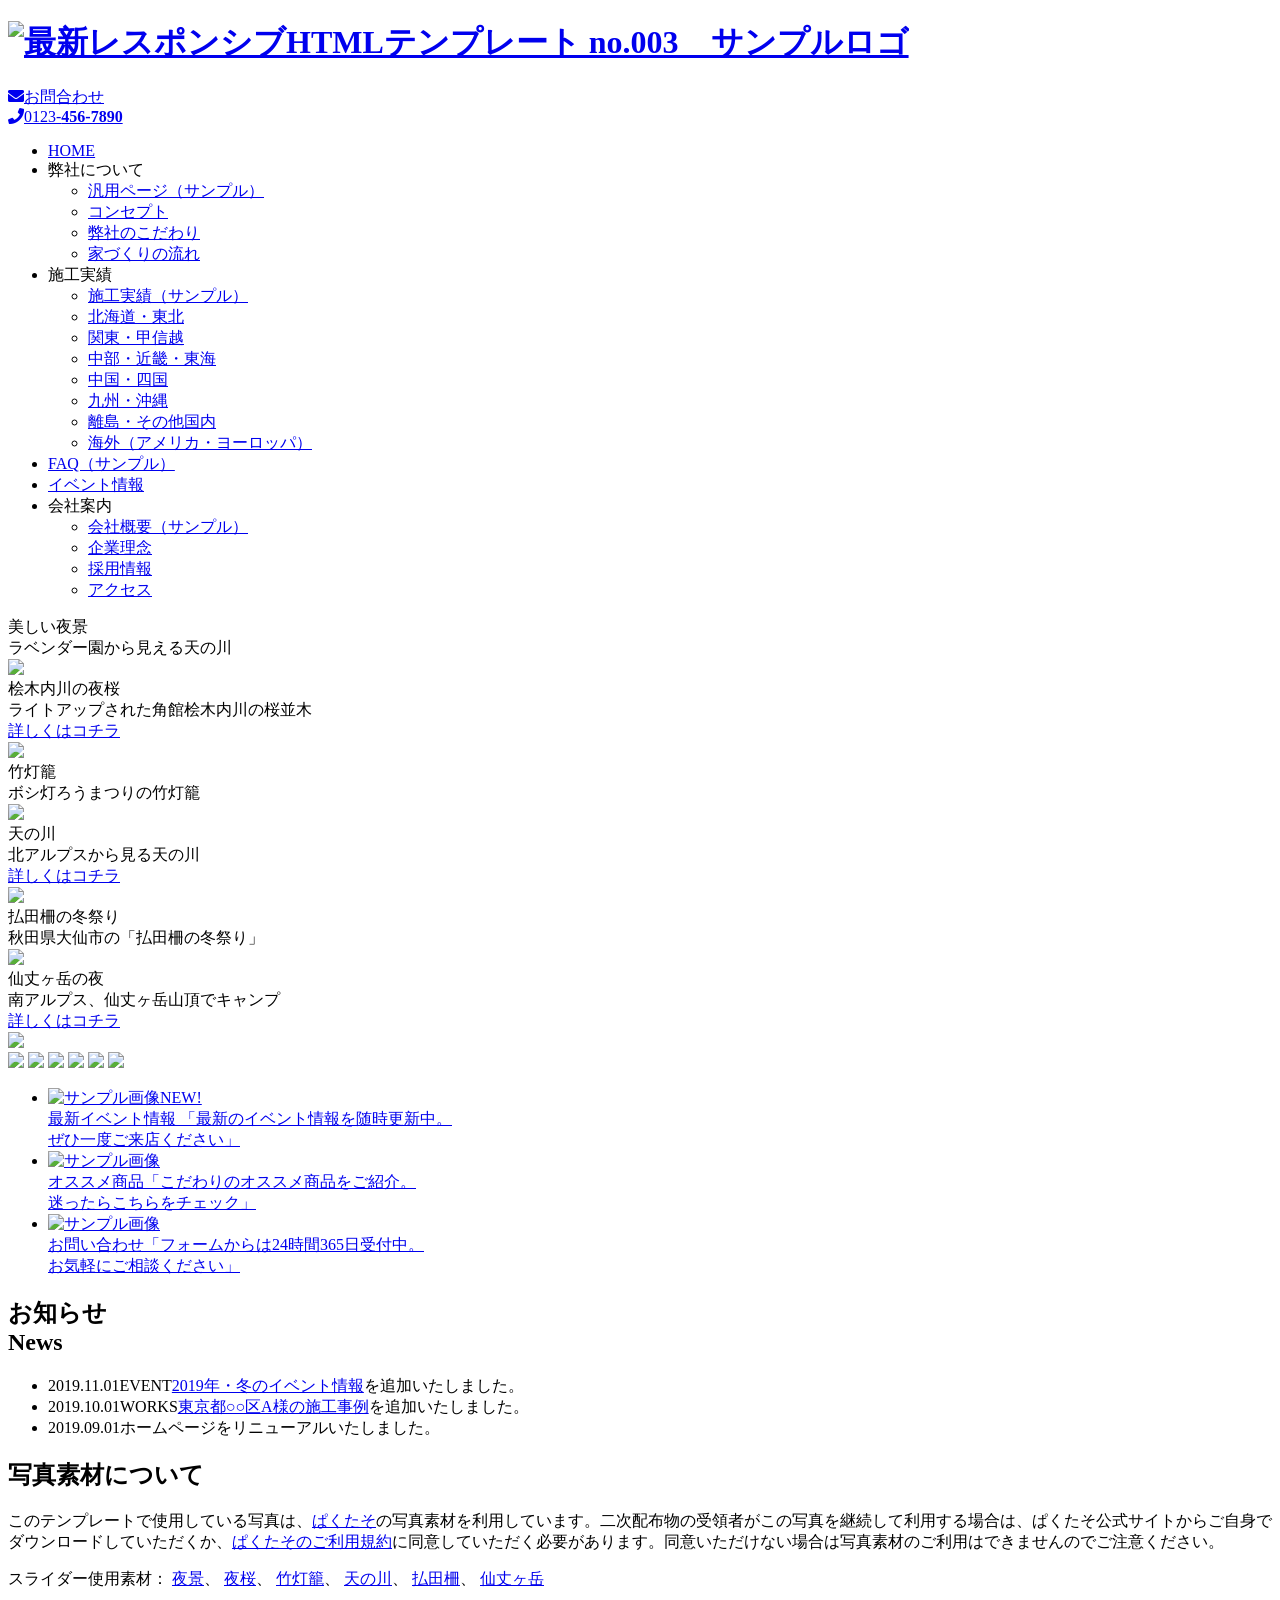
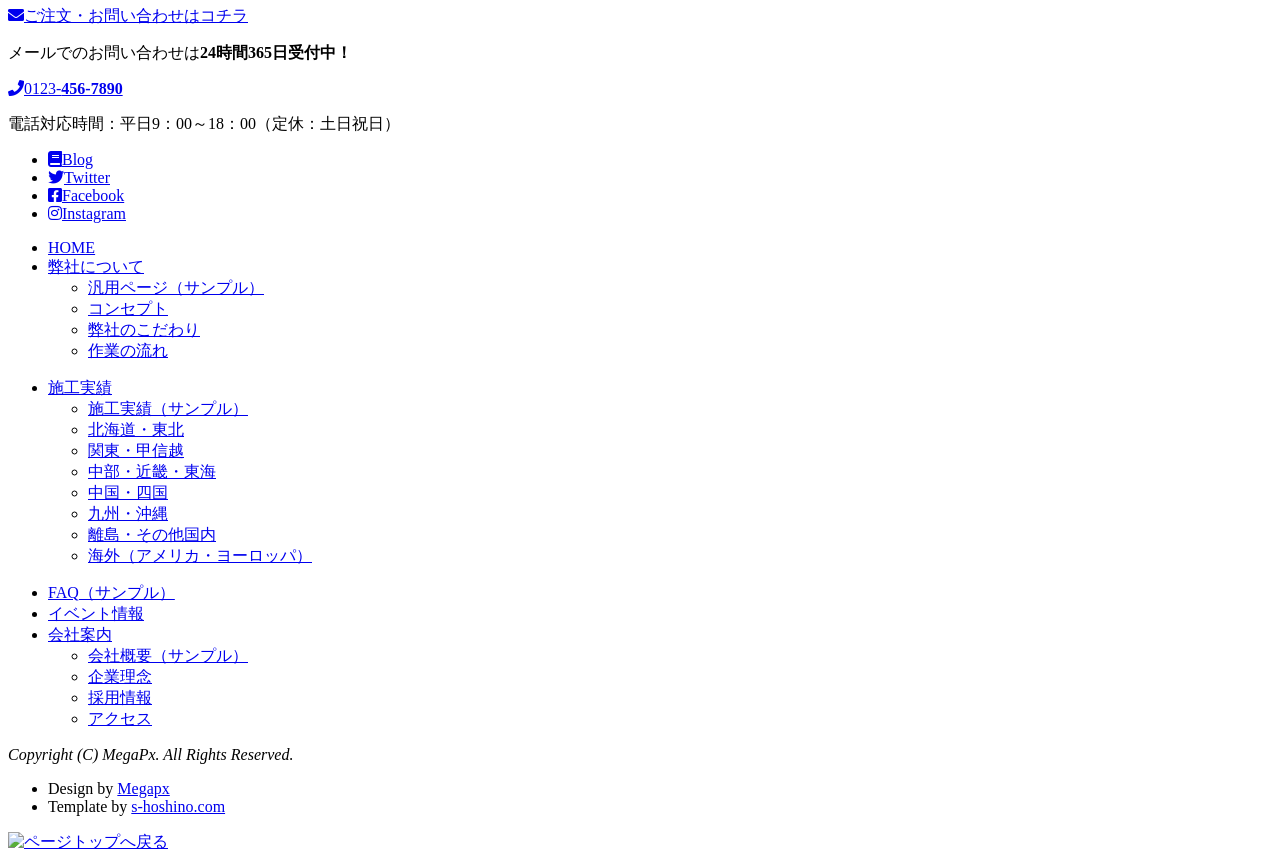
==== sayama/kotsu/index.html @ a7e5105b "Add files via upload" ====
<!doctype html>
<html lang="ja">
<head>
<meta charset="utf-8">

<!--
+++++++++++++++++++++++++++++++++++++++++++++++++++++++++++++++++++++++++++++++
原則として、許可なしの再配布は禁止させていただきます。
また、無料でお使いになる場合は、【ＰＲ枠】のリンクは全て削除禁止です。
（※加工後の削除も禁止させていただいておりますのでご了承ください。）
PR枠の削除（有料プラン）に関するお問い合わせや、その他ご不明な点は、
http://www.s-hoshino.com/info.html、または、
https://www.megapx.com/contact.htmlのフォームよりお問い合わせください。
+++++++++++++++++++++++++++++++++++++++++++++++++++++++++++++++++++++++++++++++
-->

<meta name="viewport" content="width=device-width,initial-scale=1.0,minimum-scale=1.0">
<title>最新レスポンシブHTMLテンプレート no.003</title>
<meta name="Keywords" content="レスポンシブ,HTMLテンプレート,ホームページ制作" />
<meta name="Description" content="最新レスポンシブHTMLテンプレート no.003。このサイトの説明文を入れてください。" />

<link rel="stylesheet" href="css/style.css" />
<link rel="stylesheet" href="css/slider-pro.css"/>

<link href="https://fonts.googleapis.com/earlyaccess/sawarabimincho.css" rel="stylesheet" />
<link href="https://fonts.googleapis.com/css?family=Cormorant+Garamond" rel="stylesheet"> 
<link href="https://fonts.googleapis.com/css?family=Raleway" rel="stylesheet"> 
<link href="https://use.fontawesome.com/releases/v5.0.6/css/all.css" rel="stylesheet">

</head>
<body>

<header>

<div class="bg_bl"></div>

    <h1><a href="index.html"><img src="img/logo.png" alt="最新レスポンシブHTMLテンプレート no.003　サンプルロゴ"></a></h1>

<a class="menu_btn">
    <span class="top"></span>
    <span class="middle"></span>
    <span class="bottom"></span>
</a>

<div class="h_btn"><a href="contact.html"><i class="fas fa-envelope"></i><span>お問合わせ</span></a></div>
<div class="h_tel font_mincho"><a href="tel:"><i class="fas fa-phone"></i><span>0123-<strong>456-7890</strong></span></a></div>
<nav id="g_navi">
    <ul class="navi_base">
    <li><a href="index.html">HOME</a></li>
      <li><a class="ac_menu">弊社について</a>
      <div class="ac_list">
      <ul>
      <li><a href="sample.html">汎用ページ（サンプル）</a></li>
      <li><a href="#">コンセプト</a></li>
      <li><a href="#">弊社のこだわり</a></li>
      <li><a href="#">家づくりの流れ</a></li>
      </ul>
      </div>
      </li>   
      <li><a class="ac_menu">施工実績</a>
      <div class="ac_list">
      <ul>
      <li><a href="works.html">施工実績（サンプル）</a></li>
      <li><a href="#">北海道・東北</a></li>
      <li><a href="#">関東・甲信越</a></li>
      <li><a href="#">中部・近畿・東海</a></li>
      <li><a href="#">中国・四国</a></li>
      <li><a href="#">九州・沖縄</a></li>
      <li><a href="#">離島・その他国内</a></li>
      <li><a href="#">海外（アメリカ・ヨーロッパ）</a></li>
      </ul>
      </div>
      </li>  
      <li><a href="faq.html">FAQ（サンプル）</a></li>
      <li><a href="#">イベント情報</a></li>
      <li><a class="ac_menu">会社案内</a>
      <div class="ac_list">
      <ul>
      <li><a href="company.html">会社概要（サンプル）</a></li>
      <li><a href="#">企業理念</a></li>
      <li><a href="#">採用情報</a></li>
      <li><a href="#">アクセス</a></li>
      </ul>
      </div>
      </li>
    </ul>
</nav>

</header>






<div class="slider-pro" id="top_slide">

<div class="sp-slides">

        <div class="sp-slide">
        <div class="top_catch">美しい夜景<br>
<span>ラベンダー園から見える天の川</span></div>
            <img class="sp-image" src="img/slide/img_01.jpg" data-small="img/slide/img_01_sp.jpg"/>
        </div><!-- /sp-slide -->
        
        <div class="sp-slide">
        <div class="top_catch">桧木内川の夜桜<br>
<span>ライトアップされた角館桧木内川の桜並木</span></div>
<div class="slide_btn"><a href="#">詳しくはコチラ</a></div>
            <img class="sp-image" src="img/slide/img_02.jpg" data-small="img/slide/img_02_sp.jpg"/>
        </div><!-- /sp-slide -->
        
        <div class="sp-slide">
        <div class="top_catch">竹灯籠<br>
<span>ボシ灯ろうまつりの竹灯籠</span></div>
            <img class="sp-image" src="img/slide/img_03.jpg" data-small="img/slide/img_03_sp.jpg"/>
        </div><!-- /sp-slide -->
        
        <div class="sp-slide">
        <div class="top_catch">天の川<br>
<span>北アルプスから見る天の川</span></div>
<div class="slide_btn"><a href="#">詳しくはコチラ</a></div>
            <img class="sp-image" src="img/slide/img_04.jpg" data-small="img/slide/img_04_sp.jpg"/>
        </div><!-- /sp-slide -->
        
        <div class="sp-slide">
        <div class="top_catch">払田柵の冬祭り<br>
<span>秋田県大仙市の「払田柵の冬祭り」</span></div>
            <img class="sp-image" src="img/slide/img_05.jpg" data-small="img/slide/img_05_sp.jpg"/>
        </div><!-- /sp-slide -->
        
        <div class="sp-slide">
        <div class="top_catch">仙丈ヶ岳の夜<br>
<span>南アルプス、仙丈ヶ岳山頂でキャンプ</span></div>
<div class="slide_btn"><a href="#">詳しくはコチラ</a></div>
            <img class="sp-image" src="img/slide/img_06.jpg" data-small="img/slide/img_06_sp.jpg"/>
        </div><!-- /sp-slide -->
        
</div><!-- /sp-slides -->
    
<div class="sp-thumbnails">
    <img class="sp-thumbnail" src="img/slide/img_01_sp.jpg"/>
    <img class="sp-thumbnail" src="img/slide/img_02_sp.jpg"/>
    <img class="sp-thumbnail" src="img/slide/img_03_sp.jpg"/>
    <img class="sp-thumbnail" src="img/slide/img_04_sp.jpg"/>
    <img class="sp-thumbnail" src="img/slide/img_05_sp.jpg"/>
    <img class="sp-thumbnail" src="img/slide/img_06_sp.jpg"/>
</div><!-- /sp-thumbnails -->

</div><!-- /slider-pro -->



<div class="pickup">
<ul>
<li class="effect"><a href="#" ><img src="img/slide/img_01_sp.jpg" alt="サンプル画像" ><span class="pu_icon">NEW!</span><div><span class="pu_title">最新イベント情報</span>
「最新のイベント情報を随時更新中。<br>
ぜひ一度ご来店ください」</div></a></li>
<li class="effect d_02"><a href="#" ><img src="img/slide/img_02_sp.jpg" alt="サンプル画像" ><div><span class="pu_title">オススメ商品</span>「こだわりのオススメ商品をご紹介。<br>
迷ったらこちらをチェック」</div></a></li>
<li class="effect d_04"><a href="#" ><img src="img/slide/img_03_sp.jpg" alt="サンプル画像" ><div><span class="pu_title">お問い合わせ</span>「フォームからは24時間365日受付中。<br>
お気軽にご相談ください」</div></a></li>
</ul>
</div><!-- /pickup -->



<div class="content">

<div class="cont_wrap effect d_04">

<h2>お知らせ<br>
<span>News</span></h2>

<ul class="ul_news">
<li><span class="news_date">2019.11.01</span><span class="news_icon cl_02">EVENT</span><a href="#">2019年・冬のイベント情報</a>を追加いたしました。</li>
<li><span class="news_date">2019.10.01</span><span class="news_icon">WORKS</span><a href="#">東京都○○区A様の施工事例</a>を追加いたしました。</li>
<li><span class="news_date">2019.09.01</span>ホームページをリニューアルいたしました。</li>
</ul>

</div><!--/cont_wrap-->


<div class="cont_wrap effect">
<div class="box_att">
<h2>写真素材について</h2>
<p>このテンプレートで使用している写真は、<a href="https://www.pakutaso.com/" target="_blank">ぱくたそ</a>の写真素材を利用しています。二次配布物の受領者がこの写真を継続して利用する場合は、ぱくたそ公式サイトからご自身でダウンロードしていただくか、<a href="https://www.pakutaso.com/userpolicy.html" target="_blank">ぱくたそのご利用規約</a>に同意していただく必要があります。同意いただけない場合は写真素材のご利用はできませんのでご注意ください。</p>
<p>スライダー使用素材：
<a href="https://www.pakutaso.com/20181129333post-18703.html" target="_blank">夜景</a>、
<a href="https://www.pakutaso.com/20190715205post-22213.html" target="_blank">夜桜</a>、
<a href="https://www.pakutaso.com/20160823236post-8779.html" target="_blank">竹灯籠</a>、
<a href="https://www.pakutaso.com/20190134018post-17712.html" target="_blank">天の川</a>、
<a href="https://www.pakutaso.com/20190621178post-21396.html" target="_blank">払田柵</a>、
<a href="https://www.pakutaso.com/20190700203post-22180.html" target="_blank">仙丈ヶ岳</a>
</p>
</div><!--/box_att-->
</div><!--/cont_wrap-->


</div><!--/content-->



<div class="box_contact effect">
<div class="box_in clfix">
<div class="btn"><a href="contact.html"><i class="fas fa-envelope"></i>ご注文・お問い合わせはコチラ</a>
<p>メールでのお問い合わせは<strong>24時間365日受付中！</strong></p></div>
<div class="tel"><a href="tel:"><i class="fas fa-phone"></i>0123-<strong>456-7890</strong></a>
<p>電話対応時間：平日9：00～18：00（定休：土日祝日）</p></div>
</div>
</div><!--/box_contact-->



<footer>

<ul class="f_bn">
      <li><a href="#"><i class="fas fa-book"></i><span>Blog</span></a></li>
      <li><a href="#"><i class="fab fa-twitter"></i><span>Twitter</span></a></li>
      <li><a href="#"><i class="fab fa-facebook-square"></i><span>Facebook</span></a></li>
      <li><a href="#"><i class="fab fa-instagram"></i><span>Instagram</span></a></li>
</ul>

<div class="cont_wrap">

<ul class="f_list">
<li class="list_top"><a href="index.html">HOME</a></li>
<li class="list_top"><a href="#">弊社について</a>
      <ul>
      <li><a href="sample.html">汎用ページ（サンプル）</a></li>
      <li><a href="#">コンセプト</a></li>
      <li><a href="#">弊社のこだわり</a></li>
      <li><a href="#">作業の流れ</a></li>
      </ul>
</li>
</ul>

<ul class="f_list">
<li class="list_top"><a href="#">施工実績</a>
      <ul>
      <li><a href="works.html">施工実績（サンプル）</a></li>
      <li><a href="#">北海道・東北</a></li>
      <li><a href="#">関東・甲信越</a></li>
      <li><a href="#">中部・近畿・東海</a></li>
      <li><a href="#">中国・四国</a></li>
      <li><a href="#">九州・沖縄</a></li>
      <li><a href="#">離島・その他国内</a></li>
      <li><a href="#">海外（アメリカ・ヨーロッパ）</a></li>
</ul>
</li>  
</ul>

<ul class="f_list">
<li class="list_top"><a href="faq.html">FAQ（サンプル）</a></li>
<li class="list_top"><a href="#">イベント情報</a></li>
<li class="list_top"><a href="#">会社案内</a>
      <ul>
      <li><a href="company.html">会社概要（サンプル）</a></li>
      <li><a href="#">企業理念</a></li>
      <li><a href="#">採用情報</a></li>
      <li><a href="#">アクセス</a></li>
      </ul>
</li>
</ul>

</div>

<address>
  Copyright (C) MegaPx. All Rights Reserved.
</address>

<!--　削除禁止【ＰＲ枠】ここから　--> 
<!--prno.190909ver2.2--> 
<div class="box_pr"><ul>
<li>Design by <a href="https://www.megapx.com/" title="ホームページ制作・ロゴデザイン：メガピクス" target="_blank">Megapx</a></li>
<li>Template by <a href="http://www.s-hoshino.com/" title="HTMLテンプレート配布元：フリー素材屋Hoshino" target="_blank">s-hoshino.com</a></li>
</ul></div>
<!--　/削除禁止【ＰＲ枠】ここまで　--> 
  
</footer>

<div class="to_top"><a href="#"><img src="img/i_top.png" alt="ページトップへ戻る" ></a></div>

<script src="https://ajax.googleapis.com/ajax/libs/jquery/2.1.3/jquery.min.js"></script>
<script src="js/jquery.sliderPro.min.js"></script>
<script src="js/jquery.inview.min.js"></script>
<script src="js/script.js"></script>

<script>
$( document ).ready(function( $ ) {
  $('#top_slide').sliderPro({
     width: '100%',
    arrows: true,
	buttons: false,
    aspectRatio: 1.7,
    slideDistance:0,
    thumbnailWidth: 170,
    thumbnailHeight: 100,
	thumbnailPointer: true,
	thumbnailArrows: true,
	fade: true,
	fadeDuration: 1000,
	smallSize: 640,
    breakpoints: {
      640: {
	  arrows: false,
	  thumbnailArrows: false,
	  aspectRatio: 1.6,
        thumbnailWidth: 85,
        thumbnailHeight: 50
      }
    }
  });
});
</script>

</body>
</html>
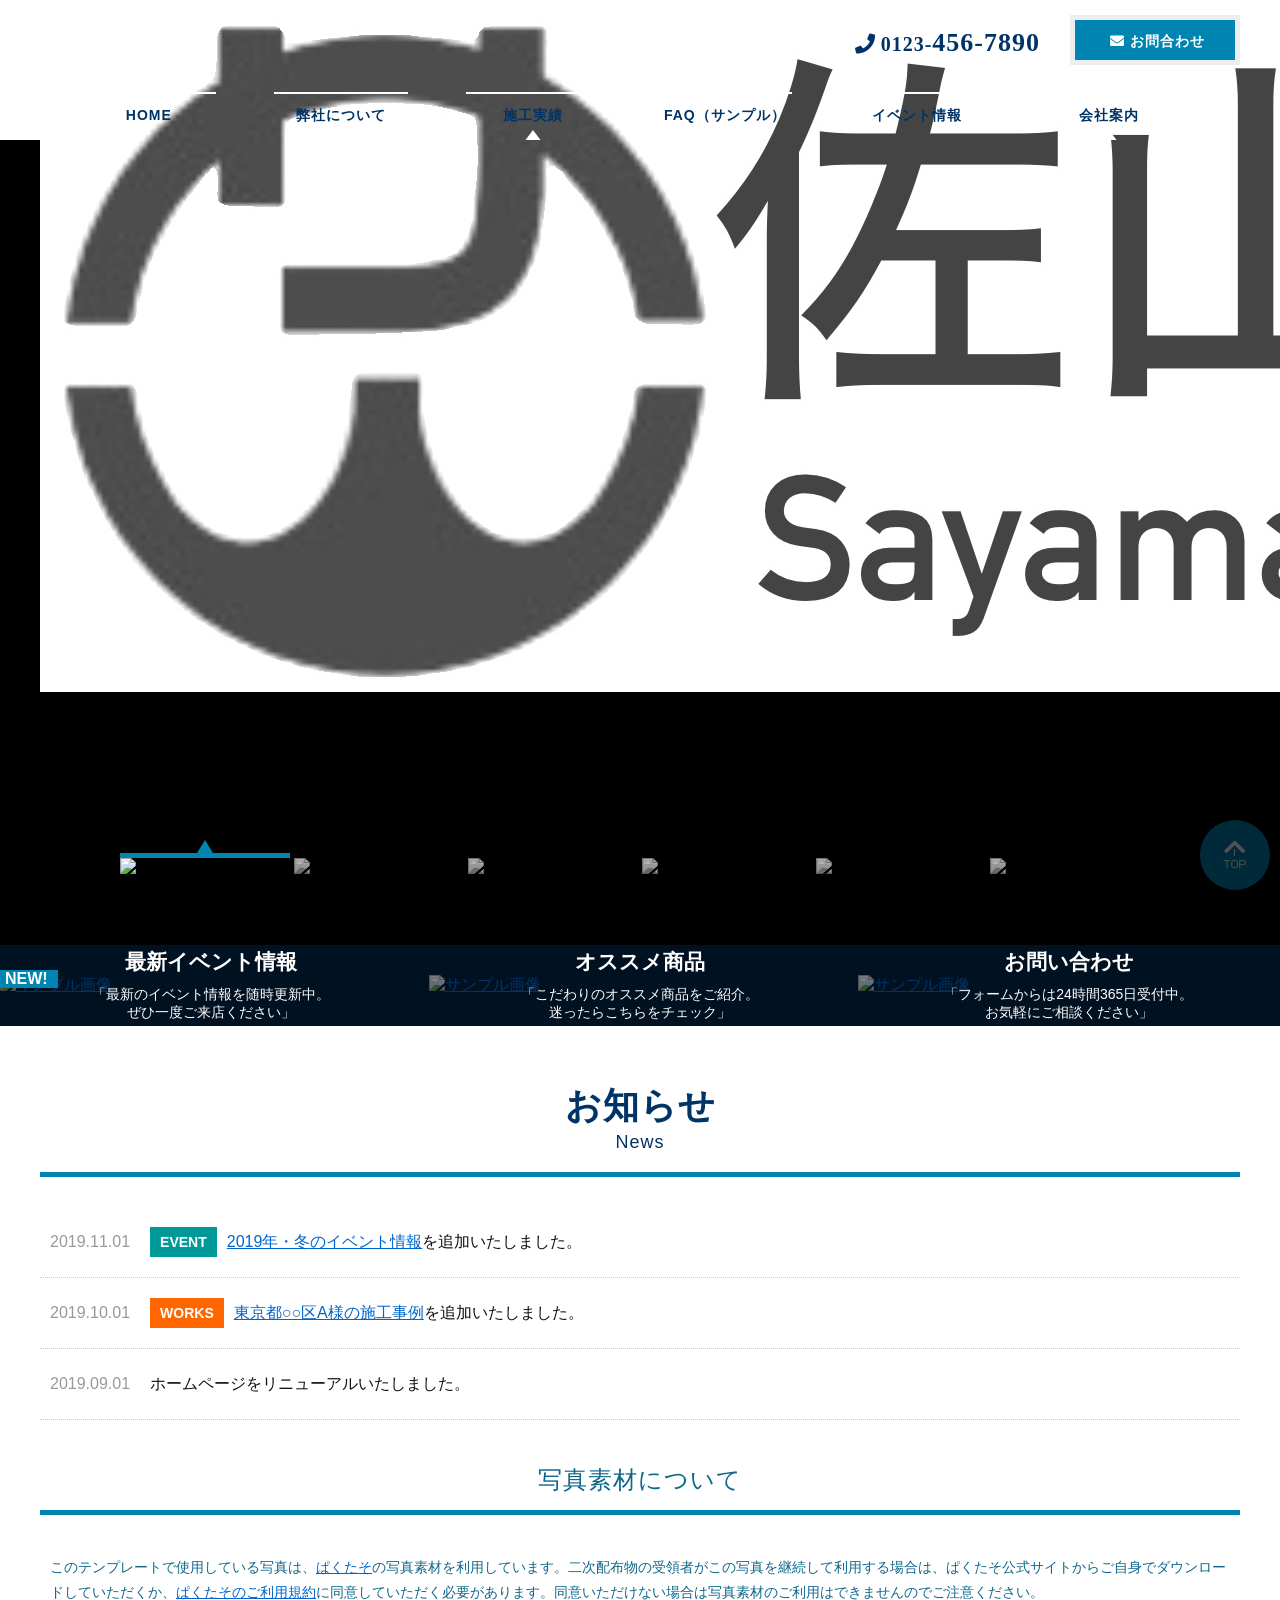
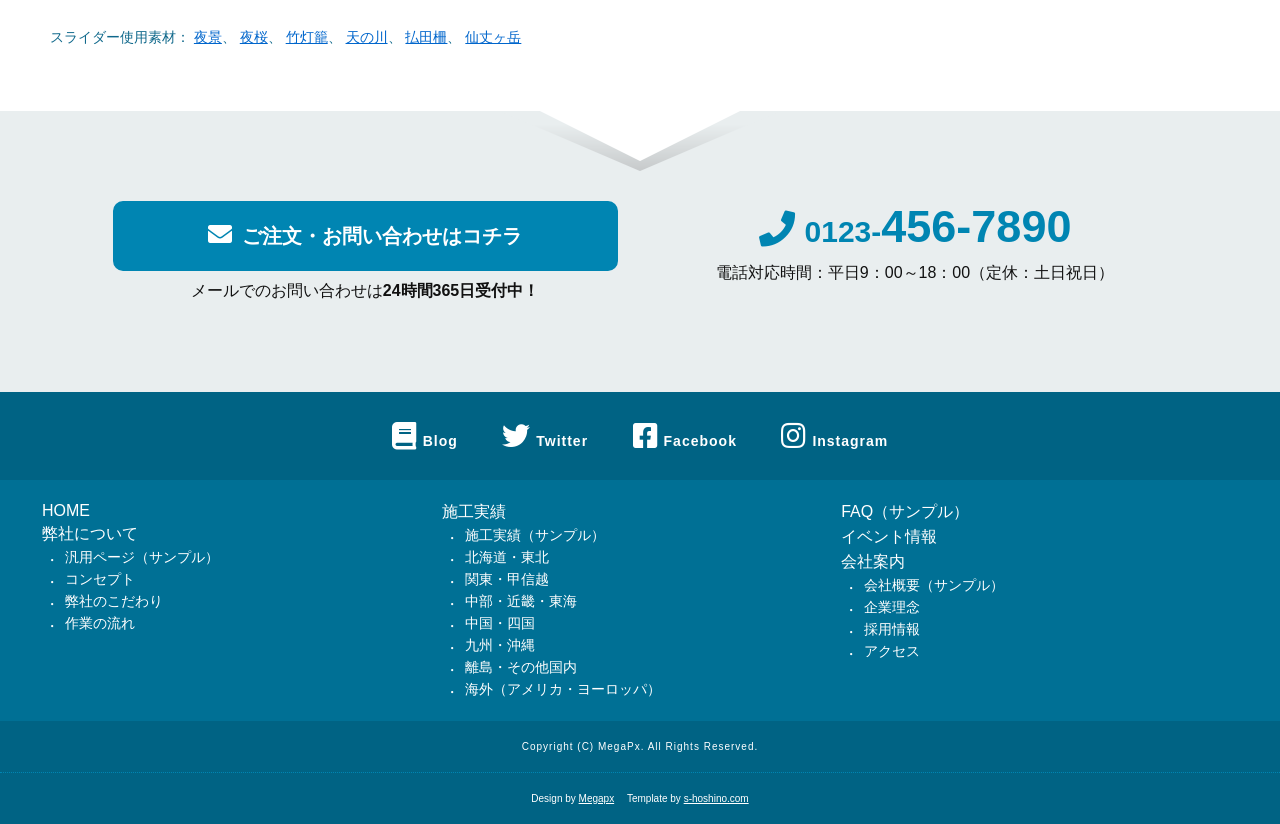
==== commit 3e850917: "Update index.html" ====
--- a/sayama/kotsu/index.html
+++ b/sayama/kotsu/index.html
@@ -15,7 +15,7 @@
 -->
 
 <meta name="viewport" content="width=device-width,initial-scale=1.0,minimum-scale=1.0">
-<title>最新レスポンシブHTMLテンプレート no.003</title>
+<title>佐山交通局 | Sayama transit 公式サイト</title>
 <meta name="Keywords" content="レスポンシブ,HTMLテンプレート,ホームページ制作" />
 <meta name="Description" content="最新レスポンシブHTMLテンプレート no.003。このサイトの説明文を入れてください。" />
 
@@ -34,7 +34,7 @@
 
 <div class="bg_bl"></div>
 
-    <h1><a href="index.html"><img src="img/logo.png" alt="最新レスポンシブHTMLテンプレート no.003　サンプルロゴ"></a></h1>
+    <h1><a href="index.html"><img src="img/sayama-transit.jpg" alt="最新レスポンシブHTMLテンプレート no.003　サンプルロゴ"></a></h1>
 
 <a class="menu_btn">
     <span class="top"></span>
--- a/sayama/kotsu/css/style.css
+++ b/sayama/kotsu/css/style.css
@@ -0,0 +1,1889 @@
+/*
++++++++++++++++++++++++++++++++++++++++++++++++++++++++++++++++++++++++++++++++
+原則として、許可なしの再配布は禁止させていただきます。
+また、無料でお使いになる場合は、【ＰＲ枠】のリンクは全て削除禁止です。
+（※加工後の削除も禁止させていただいておりますのでご了承ください。）
+PR枠の削除（有料プラン）に関するお問い合わせや、その他ご不明な点は、
+http://www.s-hoshino.com/info.html、または、
+https://www.megapx.com/contact.htmlのフォームよりお問い合わせください。
++++++++++++++++++++++++++++++++++++++++++++++++++++++++++++++++++++++++++++++++
+*/
+
+@charset "utf-8";
+
+* {
+	padding: 0;
+	margin: 0;
+}
+
+html {
+  height: 100%;
+}
+
+body {
+	color: #111;
+	background-color: #FFFFFF;
+	font-family: "游ゴシック", "Yu Gothic", YuGothic, "ヒラギノ角ゴ ProN W3", "Hiragino Kaku Gothic ProN", "メイリオ", Meiryo, Osaka, "ＭＳ ゴシック", "MS Gothic", sans-serif;
+	word-wrap: break-word;
+	height: 100%;
+}
+
+.font_mincho {
+	font-family: "ヒラギノ明朝 ProN W3", "Hiragino Mincho ProN", "游明朝", YuMincho, "Sawarabi Mincho", "HG明朝E",  "ＭＳ Ｐ明朝", "MS PMincho", serif;
+}
+.font_garamond {
+	font-family: 'Cormorant Garamond', serif;
+}
+.font_raleway {
+	font-family: 'Raleway', sans-serif;
+}
+
+section,
+article {
+	display: block;
+}
+
+img {
+	vertical-align: top;
+}
+
+a img {
+	border-top-style: none;
+	border-right-style: none;
+	border-bottom-style: none;
+	border-left-style: none;
+	-webkit-transition: 0.2s linear;
+	-moz-transition: 0.2s linear;
+	transition: 0.2s linear;
+}
+
+a:hover img {
+	opacity: 0.7;
+	filter: alpha(opacity=70);
+	-ms-filter: "alpha( opacity=70 )";
+}
+
+li {
+	list-style-type: none;
+}
+
+a {
+	color: #0066CC;
+	-webkit-transition: 0.2s linear;
+	-moz-transition: 0.2s linear;
+	transition: 0.2s linear;
+}
+a:hover {
+	color: #0099CC;
+	text-decoration: none;
+}
+
+table {
+	border-collapse: collapse;
+}
+table td {
+	border-collapse: collapse;
+}
+
+.clfix:after{
+  content: "."; 
+  display: block; 
+  height: 0; 
+  font-size:0;	
+  clear: both; 
+  visibility:hidden;
+}
+
+/*
+ヘッダー
+-------------------------------------------*/
+header {
+	width: 100%;
+	background-color: #FFF;
+	position: fixed;
+	z-index: 300;
+}
+
+header h1 a img {
+	display: block;
+	position: absolute;
+}
+
+header .h_btn a {
+	display: block;
+	text-align: center;
+	position: absolute;
+	text-decoration: none;
+	color: #FFF;
+	letter-spacing: 1px;
+	border: 5px solid #EEE;
+	background-color: #0085B2;
+}
+header .h_btn a:hover {
+	color: #0085B2;
+	background-color: #FFF;
+	border: 5px solid #0085B2;
+}
+header .h_tel a {
+	display: block;
+	text-align: center;
+	position: absolute;
+	text-decoration: none;
+	color: #036;
+	font-size: 20px;
+	width: auto;
+	font-weight: bold;
+	letter-spacing: 1px;
+}
+
+header .h_tel a strong {
+	font-size: 130%;
+}
+
+header .h_btn a i,
+header .h_tel a i {
+	padding-left: 5px;
+	padding-right: 5px;
+}
+#g_navi ul li a.ac_menu {
+	cursor: pointer;
+	overflow: hidden;
+}
+
+.pankuzu {
+	background-color: #F6F6F6;
+	margin-bottom: 20px;
+	font-size: 14px;
+	line-height: 30px;
+	color: #555;
+	width: 100%;
+	padding-top: 10px;
+	padding-bottom: 10px;
+	border-bottom-width: 1px;
+	border-bottom-style: solid;
+	border-bottom-color: #E5E5E5;
+	border-top-width: 1px;
+	border-top-style: solid;
+	border-top-color: #FFF;
+}
+
+.pankuzu ul {
+	width: 96%;
+	max-width: 1100px;
+	margin-right: auto;
+	margin-left: auto;
+}
+
+.pankuzu li {
+	display: inline-block;
+}
+
+.pankuzu li a {
+	text-decoration: none;
+	color: #999;
+}
+
+.pankuzu li a::after {
+	content: ">";
+	padding-left: 10px;
+	padding-right: 10px;
+}
+
+.pankuzu li a:hover {
+	color: #111;
+}
+
+.pankuzu li i {
+	padding-right: 5px;
+}
+
+
+/*
+メインコンテンツ
+-------------------------------------------*/
+.content {
+	width: 100%;
+	background-color: #FFF;
+	padding-top: 50px;
+	padding-bottom: 50px;
+}
+.cont_wrap {
+	max-width: 1200px;
+	width: 100%;
+	margin-right: auto;
+	margin-left: auto;
+}
+
+#top_slide {
+	padding-top: 100px;
+	background-color: #000;
+	padding-bottom: 5px;
+}
+
+#sub_top {
+	background-color: #EEE;
+	background-repeat: no-repeat;
+	background-position: center center;
+	height: 150px;
+	line-height: 30px;
+	padding-top: 270px;
+	width: 100%;
+	background-size: cover;
+	text-align: center;
+	font-family: 'Raleway', sans-serif;
+	color: #FFF;
+	font-size: 20px;
+	letter-spacing: 1em;
+	-moz-text-shadow: 0px 0px 5px rgba(0, 0, 0, 0.5);
+	-webkit-text-shadow: 0px 0px 5px rgba(0, 0, 0, 0.5);
+	-ms-text-shadow: 0px 0px 5px rgba(0, 0, 0, 0.5);
+	text-shadow: 0px 0px 5px rgba(0, 0, 0, 0.5);
+}
+
+.content h2 {
+	font-size: 36px;
+	line-height: 30px;
+	margin-bottom: 30px;
+	border-bottom-width: 5px;
+	border-bottom-style: solid;
+	border-bottom-color: #0085B2;
+	letter-spacing: 1px;
+	color: #036;
+	text-align: center;
+	font-family: "ヒラギノ明朝 ProN W3", "Hiragino Mincho ProN", "游明朝", YuMincho, "Sawarabi Mincho", "HG明朝E",  "ＭＳ Ｐ明朝", "MS PMincho", serif;
+	padding-top: 15px;
+	padding-right: 10px;
+	padding-bottom: 15px;
+	padding-left: 10px;
+	clear: both;
+}
+
+.content h2 span {
+	font-family: "游ゴシック", "Yu Gothic", YuGothic, "ヒラギノ角ゴ ProN W3", "Hiragino Kaku Gothic ProN", "メイリオ", Meiryo, Osaka, "ＭＳ ゴシック", "MS Gothic", sans-serif;
+	font-size: 50%;
+	font-weight: normal;
+}
+
+.content h3 {
+	font-size: 22px;
+	line-height: 30px;
+	margin-bottom: 30px;
+	background-color: #F6F6F6;
+	border-radius: 10px;
+	-webkit-border-radius: 10px;
+	-moz-border-radius: 10px;
+	position: relative;
+	margin-top: 30px;
+	padding-top: 15px;
+	padding-right: 10px;
+	padding-bottom: 15px;
+	padding-left: 44px;
+	color: #111;
+	font-family: "ヒラギノ明朝 ProN W3", "Hiragino Mincho ProN", "游明朝", YuMincho, "Sawarabi Mincho", "HG明朝E",  "ＭＳ Ｐ明朝", "MS PMincho", serif;
+	clear: both;
+}
+
+.content h3::after {
+	display: block;
+	width: 3px;
+	height: 20px;
+	position: absolute;
+	top: 20px;
+	left: 20px;
+	background-color: #0085B2;
+	content: '';
+}
+
+.content h3 span {
+	font-size: 16px;
+	color: #888;
+	font-family: "游ゴシック", "Yu Gothic", YuGothic, "ヒラギノ角ゴ ProN W3", "Hiragino Kaku Gothic ProN", "メイリオ", Meiryo, Osaka, "ＭＳ ゴシック", "MS Gothic", sans-serif;
+	padding-left: 15px;
+}
+.content h4 {
+	font-size: 20px;
+	color: #0085B2;
+	letter-spacing: 0.1em;
+	padding: 10px;
+	font-weight: bold;
+	clear: both;
+	margin-top: 20px;
+	margin-right: 30px;
+	margin-bottom: 20px;
+	margin-left: 30px;
+}
+
+.content p {
+	font-size: 16px;
+	line-height: 1.8;
+	padding: 10px;
+	margin-bottom: 30px;
+	margin-top: 20px;
+	margin-right: 30px;
+	margin-left: 30px;
+}
+
+.content .ul_news li {
+	line-height: 30px;
+	padding-top: 20px;
+	padding-bottom: 20px;
+	border-bottom-width: 1px;
+	border-bottom-style: dotted;
+	border-bottom-color: #CCC;
+	font-size: 16px;
+	padding-right: 10px;
+	padding-left: 10px;
+}
+.content .ul_news li span.news_date {
+	color: #999;
+	padding-right: 20px;
+}
+
+.content .ul_news li span.news_icon {
+	color: #FFF;
+	padding-left: 10px;
+	display: inline-block;
+	padding-right: 10px;
+	background-color: #FF6600;
+	margin-right: 10px;
+	font-weight: bold;
+	font-size: 14px;
+}
+
+.content .ul_news li span.news_icon.cl_02 {
+	background-color: #009999;
+}
+
+.img_center {
+	display: block;
+	margin-left: auto;
+	margin-right: auto;
+	padding-bottom: 20px;
+}
+
+.img_left {
+	float: left;
+	padding-right: 30px;
+	padding-left: 30px;
+	padding-bottom: 20px;
+}
+.img_right {
+	float: right;
+	padding-right: 30px;
+	padding-left: 30px;
+	padding-bottom: 20px;
+}
+
+.content .img_left p {
+	font-size: 12px;
+	margin: 0px;
+}
+
+
+
+/*
+お問い合わせ部分
+-------------------------------------------*/
+
+.box_contact {
+	background-color: #E9EEEF;
+	padding-top: 70px;
+	padding-bottom: 50px;
+	text-align: center;
+	padding-right: 10px;
+	padding-left: 10px;
+	background-image: url(../img/sankaku.png);
+	background-repeat: no-repeat;
+	background-position: center top;
+}
+
+.box_contact.only_tel {
+	background-image: none;
+}
+
+.box_contact h3 {
+	color: #006384;
+}
+
+.box_contact p {
+	margin-top: 10px;
+	margin-bottom: 20px;
+}
+
+.box_contact .btn a {
+	font-size: 20px;
+	font-weight: bold;
+	color: #FFF;
+	text-align: center;
+	border: 5px solid #0085B2;
+	text-decoration: none;
+	display: block;
+	width: 90%;
+	background-color: #0085B2;
+	margin-right: auto;
+	margin-left: auto;
+	line-height: 30px;
+	border-radius: 10px;
+	-webkit-border-radius: 10px;
+	-moz-border-radius: 10px;
+	padding-top: 15px;
+	padding-bottom: 15px;
+	position: relative;
+	max-width: 500px;
+}
+.box_contact .btn a i {
+	padding-right: 10px;
+	font-size: 120%;
+}
+.box_contact .btn a:hover {
+	color: #0085B2;
+	background-color: #FFF;
+	border-top-color: #0085B2;
+	border-right-color: #0085B2;
+	border-bottom-color: #0085B2;
+	border-left-color: #0085B2;
+}
+
+.box_contact .tel a {
+	font-size: 30px;
+	font-weight: bold;
+	color: #0085B2;
+	text-decoration: none;
+}
+.box_contact .tel a strong {
+	font-size: 150%;
+}
+.box_contact .tel a i {
+	padding-right: 10px;
+	font-size: 120%;
+}
+
+@media screen and (min-width:960px){
+	
+.box_contact .box_in {
+	max-width: 1100px;
+	margin-left: auto;
+	margin-right: auto;
+	padding-top: 20px;
+	padding-bottom: 20px;
+}
+.box_contact .btn {
+	float: left;
+	width: 50%;
+}
+
+.box_contact .tel {
+	float: right;
+	width: 50%;
+}
+
+.box_contact.only_tel .tel {
+	float: none;
+	width: 100%;
+}
+
+}
+
+@media screen and (max-width:480px){
+.box_contact .btn a {
+	font-size: 18px;
+}
+.box_contact .tel a {
+	font-size: 24px;
+}
+
+}
+
+/*-----トップへ戻るボタン------*/
+
+.to_top {
+	position: fixed;
+	right: 10px;
+	bottom: 10px;
+	z-index: 200;
+	-webkit-transition: 0.2s linear;
+	-moz-transition: 0.2s linear;
+	transition: 0.2s linear;
+}
+.to_top a {
+	text-decoration: none;
+	color: #FFF;
+	text-align: center;
+	display: block;
+	border-radius: 50px;
+	-webkit-border-radius: 50px;
+	-moz-border-radius: 50px;
+	font-size: 10px;
+	background-color: #0085B2;
+	padding: 20px;
+	height: 30px;
+	width: 30px;
+}
+.to_top a:hover {
+
+}
+
+/*
+フッター
+-------------------------------------------*/
+
+footer {
+	background-color: #007095;
+	color: #FFF;
+	clear: both;
+	width: 100%;
+	display: block;
+}
+
+footer ul.f_bn {
+	text-align: center;
+	display: block;
+	padding-top: 20px;
+	padding-bottom: 20px;
+	background-color: #006384;
+}
+footer .f_bn li {
+	display: inline;
+}
+footer .f_bn li a {
+	display: inline-block;
+	font-size: 14px;
+	letter-spacing: 1px;
+	padding: 10px;
+	text-decoration: none;
+	color: #FFF;
+	margin-left: 10px;
+	font-weight: bold;
+	border-radius: 10px;
+	-webkit-border-radius: 10px;
+	-moz-border-radius: 10px;
+	margin-right: 10px;
+}
+
+footer .f_bn li a:hover {
+	background-color: #0085B2;
+}
+
+footer .f_bn li a i {
+	padding-right: 5px;
+	font-size: 200%;
+}
+
+
+footer ul.f_list {
+	display: block;
+	width: 33.3%;
+	float: left;
+	padding-bottom: 20px;
+	padding-top: 20px;
+}
+
+footer ul.f_list li a {
+	text-decoration: none;
+	color: #FFF;
+	display: block;
+	padding: 2px;
+}
+
+footer ul.f_list li li a {
+	padding-left: 25px;
+	position: relative;
+	border-radius: 5px;
+	-webkit-border-radius: 5px;
+	-moz-border-radius: 5px;
+	font-size: 14px;
+}
+
+footer ul.f_list li li a:hover {
+	background-color: #0085B2;
+}
+
+footer ul.f_list li li a::before {
+	content:"・";
+	position: absolute;
+	top: 5px;
+	left: 5px;
+}
+
+
+address {
+	font-size: 10px;
+	font-style: normal;
+	padding-top: 20px;
+	padding-bottom: 20px;
+	letter-spacing: 1px;
+	text-align: center;
+	display: block;
+	clear: both;
+	background-color: #006384;
+}
+
+footer .box_pr {
+	clear: both;
+	width: 100%;
+	display: block;
+	padding-top: 20px;
+	padding-bottom: 20px;
+	text-align: center;
+	font-size: 10px;
+	color: #FFF;
+	background-color: #006384;
+	border-top-width: 1px;
+	border-top-style: dotted;
+	border-top-color: #0085B2;
+}
+
+.box_pr ul li {
+	display: inline;
+	padding: 5px;
+}
+
+.box_pr ul li a {
+	color: #FFF;
+}
+
+/*
+各種テーブル
+-------------------------------------------*/
+.content table.table_01 {
+	width: 96%;
+	margin-top: 20px;
+	margin-right: auto;
+	margin-bottom: 30px;
+	margin-left: auto;
+}
+.content table.table_01 th,
+.content table.table_01 td {
+	border-bottom-width: 1px;
+	border-bottom-style: dotted;
+	border-bottom-color: #CCC;
+	padding: 20px;
+}
+.content table.table_01 th {
+	font-size: 16px;
+	white-space: nowrap;
+	font-weight: normal;
+	letter-spacing: 1px;
+	width: 33%;
+}
+.content table.table_01 td {
+	font-size: 14px;
+	line-height: 30px;
+	background-color: #FFF;
+}
+
+.content table.table_02 {
+	width: 96%;
+	margin-top: 20px;
+	margin-right: auto;
+	margin-bottom: 30px;
+	margin-left: auto;
+	max-width: 820px;
+}
+.content table.table_02 th,
+.content table.table_02 td {
+	border-bottom-width: 1px;
+	border-bottom-style: dotted;
+	border-bottom-color: #888;
+	padding: 20px;
+	border-top-width: 1px;
+	border-right-width: 1px;
+	border-left-width: 1px;
+	border-top-style: dotted;
+	border-right-style: dotted;
+	border-left-style: dotted;
+	border-top-color: #BBB;
+	border-right-color: #BBB;
+	border-left-color: #BBB;
+}
+.content table.table_02 th {
+	font-size: 18px;
+	white-space: nowrap;
+	letter-spacing: 1px;
+	background-color: #F6F6F6;
+	color: #006384;
+}
+.content table.table_02 td {
+	font-size: 16px;
+	line-height: 30px;
+	background-color: #FFF;
+}
+
+
+.content table.table_02 .tr_gr th {
+	background-color: #EEE;
+}
+.content table.table_02 .tr_gr td {
+	background-color: #F9F9F9;
+}
+
+.content table.table_02 td .price {
+	font-size: 150%;
+	white-space: nowrap;
+	color: #006384;
+	font-weight: bold;
+	padding-right: 5px;
+	padding-left: 5px;
+}
+
+
+.small {
+	font-size: 80%;
+	color: #666;
+}
+.chui {
+	color: #F03600;
+}
+
+
+.table_01 th span {
+	font-size: 12px;
+	color: #CCC;
+}
+
+
+/*
+FAQ
+-------------------------------------------*/
+
+.content dl.faq {
+	margin-bottom: 30px;
+	padding-top: 10px;
+	padding-right: 10px;
+	padding-bottom: 20px;
+	padding-left: 10px;
+	border-bottom-width: 1px;
+	border-bottom-style: dotted;
+	border-bottom-color: #CCC;
+}
+.content dl.faq dt {
+	font-size: 22px;
+	line-height: 30px;
+	position: relative;
+	font-family: "ヒラギノ明朝 ProN W3", "Hiragino Mincho ProN", "游明朝", YuMincho, "Sawarabi Mincho", "HG明朝E",  "ＭＳ Ｐ明朝", "MS PMincho", serif;
+	padding-top: 10px;
+	padding-right: 20px;
+	padding-bottom: 10px;
+	padding-left: 50px;
+	background-color: #F6F6F6;
+	color: #111;
+	border-radius: 10px;
+	-webkit-border-radius: 10px;
+	-moz-border-radius: 10px;
+}
+.content dl.faq dt span {
+	font-size: 20px;
+	font-weight: bold;
+	color: #FFF;
+	background-color: #0085B2;
+	text-align: center;
+	display: block;
+	width: 50px;
+	padding-top: 10px;
+	height: 40px;
+	border-radius: 50%;
+	-webkit-border-radius: 50%;
+	-moz-border-radius: 50%;
+	position: absolute;
+	top: -20px;
+	left: -10px;
+	z-index: 10;
+}
+.content dl.faq dt span::before{
+	content: "";
+	position: absolute;
+	bottom: -5px;
+	right: -3px;
+ 	margin-left: -12px;
+  border-right: 12px solid transparent;
+  border-top: 20px solid #0085B2;
+  border-left: 12px solid transparent;
+ 	z-index: 0;
+	transform: rotate(-40deg);
+}
+.content dl.faq dd {
+	padding-top: 10px;
+	padding-right: 20px;
+	padding-bottom: 10px;
+	padding-left: 20px;
+}
+
+/*
+グーグルマップ
+-------------------------------------------*/
+
+.g_map_base {
+	background-color: #FFF;
+	padding-right: 20px;
+	padding-bottom: 20px;
+	padding-left: 20px;
+}
+
+.g_map {
+position: relative;
+padding-bottom: 56.25%;
+padding-top: 30px;
+height: 0;
+overflow: hidden;
+}
+ 
+.g_map iframe,
+.g_map object,
+.g_map embed {
+position: absolute;
+top: 0;
+left: 0;
+width: 100%;
+height: 100%;
+}
+
+/*
+実績一覧
+-------------------------------------------*/
+ul.works_list {
+	display: block;
+	margin-left: auto;
+	margin-right: auto;
+	-webkit-box-sizing: border-box;
+	-moz-box-sizing: border-box;
+	box-sizing: border-box;
+	width: 100%;
+	max-width: 1400px;
+	padding: 30px;
+	display: -webkit-box;
+	display: -moz-box;
+	display: -webkit-flexbox;
+	display: -moz-flexbox;
+	display: -ms-flexbox;
+	display: -webkit-flex;
+	display: -moz-flex;
+	display: flex;
+	-webkit-box-lines: multiple;
+	-moz-box-lines: multiple;
+	-webkit-flex-wrap: wrap;
+	-moz-flex-wrap: wrap;
+	-ms-flex-wrap: wrap;
+	flex-wrap: wrap;
+	-webkit-justify-content: space-between;
+	justify-content: space-between;
+}
+
+ul.works_list li {
+	width: 20%;
+	position: relative;
+	text-align: center;
+	margin-bottom: 30px;
+	-webkit-box-sizing: border-box;
+	-moz-box-sizing: border-box;
+	box-sizing: border-box;
+}
+
+ul.works_list li .works_icon {
+	position: absolute;
+	top: 5px;
+	left: 5px;
+	font-weight: bold;
+	padding-left: 10px;
+	padding-right: 10px;
+	color: #FFF;
+	background-color: #099;
+	z-index: 50;
+}
+
+ul.works_list li a {
+	display: block;
+	padding: 20px;
+	background-color: #FFF;
+	text-decoration: none;
+	color: #333;
+}
+ul.works_list li a img {
+	width: auto;
+	width: 100%;
+	height: 150px;;
+	object-fit: cover;
+}
+ul.works_list li a:hover img {
+	opacity: 1.0;
+	filter: alpha(opacity=100);
+	-ms-filter: "alpha( opacity=100 )";
+	-webkit-filter:brightness(1.5);
+    -moz-filter:brightness(1.5);
+    -ms-filter:brightness(1.5);
+    filter:brightness(1.5);
+}
+
+ul.works_list li a span {
+	display: block;
+	padding-top: 10px;
+	font-size: 14px;
+	letter-spacing: 1px;
+}
+
+ul.works_list li a:hover {
+	color: #000;
+	background-color: #F6F6F6;
+}
+
+
+/*
+スライダー
+-------------------------------------------*/
+.sp-thumbnail-container img {
+	opacity: 0.7;
+	filter: alpha(opacity=70);
+	-ms-filter: "alpha( opacity=70 )";
+	-webkit-filter: grayscale(100%);
+	filter: grayscale(100%);
+	object-fit: cover;
+}
+.sp-thumbnail-container:hover img,
+.sp-thumbnail-container.sp-selected-thumbnail img {
+	opacity: 1.0;
+	filter: alpha(opacity=100);
+	-ms-filter: "alpha( opacity=100 )";
+	cursor: pointer;
+	-webkit-filter: grayscale(0%);
+	filter: grayscale(0%);
+}
+#top_slide .top_catch {
+	font-size: 6vw;
+	line-height: 0.6;
+	width: 100%;
+	font-weight: bold;
+	color: #FFF;
+	text-align: center;
+	position: absolute;
+	top: 50%;
+	letter-spacing: 0.1em;
+	-moz-text-shadow: 0px 0px 5px rgba(0, 0, 0, 0.5);
+	-webkit-text-shadow: 0px 0px 5px rgba(0, 0, 0, 0.5);
+	-ms-text-shadow: 0px 0px 5px rgba(0, 0, 0, 0.5);
+	text-shadow: 0px 0px 5px rgba(0, 0, 0, 0.5);
+}
+#top_slide .top_catch span {
+	font-size: 25%;
+}
+
+#top_slide .slide_btn a {
+	display: block;
+	position: absolute;
+	left: 50%;
+	bottom: 20%;
+	font-size: 18px;
+	color: #FFF;
+	width: 300px;
+	margin-left: -150px;
+	text-align: center;
+	font-weight: bold;
+	text-decoration: none;
+	border: 2px solid #FFF;
+	line-height: 40px;
+	-webkit-transition: 0.2s linear;
+	-moz-transition: 0.2s linear;
+	transition: 0.2s linear;
+}
+#top_slide .slide_btn a:hover {
+	background-color: #FFF;
+	color: #111;
+}
+
+
+
+/*
+トップピックアップバナー
+-------------------------------------------*/
+
+.pickup {
+	background-color: #012;
+	padding-top: 30px;
+	padding-bottom: 30px;
+}
+
+.pickup ul {
+	display: block;
+	margin-left: auto;
+	margin-right: auto;
+	-webkit-box-sizing: border-box;
+	-moz-box-sizing: border-box;
+	box-sizing: border-box;
+	width: 100%;
+	max-width: 1400px;
+	display: -webkit-box;
+	display: -moz-box;
+	display: -webkit-flexbox;
+	display: -moz-flexbox;
+	display: -ms-flexbox;
+	display: -webkit-flex;
+	display: -moz-flex;
+	display: flex;
+	-webkit-box-lines: multiple;
+	-moz-box-lines: multiple;
+	-webkit-flex-wrap: wrap;
+	-moz-flex-wrap: wrap;
+	-ms-flex-wrap: wrap;
+	flex-wrap: wrap;
+	-webkit-justify-content: space-between;
+	justify-content: space-between;
+}
+.pickup ul li {
+	width: 33%;
+	max-height: 220px;
+	position: relative;
+}
+.pickup ul li a .pu_icon {
+	position: absolute;
+	top: -5px;
+	left: -5px;
+	background-color: #0085B2;
+	color: #FFF;
+	padding-left: 10px;
+	padding-right: 10px;
+	font-weight: bold;
+}
+.pickup ul li a div {
+	position: absolute;
+	top: 50%;
+  left: 50%;
+  width: 100%;
+  -webkit-transform : translate(-50%,-50%);
+  transform : translate(-50%,-50%);
+	height: auto;
+	color: #FFF;
+	display: table-cell;
+	vertical-align: middle;
+	text-align: center;
+	font-size: 14px;
+	-webkit-box-sizing: border-box;
+	-moz-box-sizing: border-box;
+	box-sizing: border-box;
+	padding: 10px;
+}
+.pickup ul li a div .pu_title {
+	display: block;
+	font-size: 150%;
+	font-weight: bold;
+	margin-bottom: 10px;
+}
+
+.pickup ul li a img {
+	-webkit-filter:brightness(0.5);
+    -moz-filter:brightness(0.5);
+    -ms-filter:brightness(0.5);
+    filter:brightness(0.5)
+  -webkit-transition: .3s ease-in-out;
+  transition: .3s ease-in-out;
+  width: 100%;
+  height: 100%;
+  object-fit: cover;
+}
+
+.pickup ul li a:hover img {
+	opacity: 1.0;
+	filter: alpha(opacity=100);
+	-ms-filter: "alpha( opacity=100 )";
+	-webkit-filter:brightness(1.5);
+    -moz-filter:brightness(1.5);
+    -ms-filter:brightness(1.5);
+    filter:brightness(1.5);
+}
+
+@media screen and (min-width:960px){
+body {
+	font-size: 16px;
+}
+.sm-slider, .sm-slider::after {
+	top: 100px !important;
+}
+/*
+ヘッダー
+-------------------------------------------*/
+header {
+	height: 140px;
+	box-shadow: rgba(0, 0, 0, 0.2) 0px 0px 3px 0px;
+	-webkit-box-shadow: rgba(0, 0, 0, 0.2) 0px 0px 3px 0px;
+	-moz-box-shadow: rgba(0, 0, 0, 0.2) 0px 0px 3px 0px;
+	position: fixed;
+	transition: all 0.3s ease;
+    -webkit-transition: all 0.3s ease;
+    -moz-transition: all 0.3s ease;
+    -o-transition: all 0.3s ease;
+}
+
+
+header h1 a img {
+	top: 20px;
+	left: 10px;
+}
+
+header .h_btn a {
+	width: 160px;
+	top: 15px;
+	right: 10px;
+	line-height: 38px;
+	padding-top: 2px;
+	font-size: 14px;
+	font-weight: bold;
+}
+header .h_tel a {
+	top: 20px;
+	right: 190px;
+	line-height: 38px;
+	padding-top: 4px;
+}
+
+header.fixed {
+	height: 100px;
+}
+
+header.fixed h1 a img {
+	height: 40px;
+	top:5px;
+}
+header.fixed .h_btn a,
+header.fixed .h_tel a {
+	top: 5px;
+}
+
+
+.menu_btn,
+.btn_close {
+	display: none;
+}
+
+/*
+PCグローバルナビ
+-------------------------------------------*/
+#g_navi {
+	width: 98%;
+	padding-left: 2%;
+	display: block !important;
+	height: 50px;
+	position: absolute;
+	z-index: 1000;
+	left: 0px !important;
+	bottom: 0px;
+	font-size: 14px;
+	letter-spacing: 1px;
+	font-weight: bold;
+}
+
+#g_navi ul.navi_base {
+	width: 100%;
+	max-width: 1200px;
+	margin-left: auto;
+	margin-right: auto;
+	display: block;
+}
+
+#g_navi ul li{
+	display: inline;
+}
+
+#g_navi li a {
+	width: 16%;
+	padding-top: 15px;
+	height: 35px;
+	display: block;
+	color: #036;
+	text-decoration: none;
+	text-align: center;
+	line-height: 20px;
+	position: relative;
+	float: left;
+}
+
+#g_navi li a::before {
+	display: block;
+	height: 2px;
+	position: absolute;
+	top: 2px;
+	width: 70%;
+	left: 15%;
+	background-color: #FFF;
+	content: '';
+	-webkit-transition: 0.2s linear;
+	-moz-transition: 0.2s linear;
+	transition: 0.2s linear;
+}
+
+#g_navi li a:hover::before {
+	background-color: #0085B2;
+	top:0px;
+}
+
+#g_navi li a:hover,
+#g_navi li a.active,
+#g_navi ul li:hover > a {
+	color: #0085B2;
+}
+
+#g_navi ul li:hover > a.ac_menu,
+#g_navi li a.ac_menu:hover {
+	position: relative;
+}
+
+#g_navi li a.ac_menu::after {
+	content: "";
+	position: absolute;
+	bottom: -10px;
+	left: 50%;
+ 	margin-left: -15px;
+  border-right: 15px solid transparent;
+  border-bottom: 20px solid #FFF;
+  border-left: 15px solid transparent;
+ 	z-index: 300;
+	-webkit-transition: 0.2s linear;
+	-moz-transition: 0.2s linear;
+	transition: 0.2s linear;
+}
+
+#g_navi ul li:hover > a.ac_menu::after,
+#g_navi li a.ac_menu:hover::after {
+  border-bottom: 20px solid #001533;
+}
+
+#g_navi ul li div {
+	position: absolute;
+	z-index: 2000;
+	top: 50px;
+	left: 0px;
+	opacity: 0;
+	visibility: hidden;
+	transition: .3s;
+	width: 100%;
+	height: auto;
+	background-color: #001533;
+}
+#g_navi ul li ul{
+  width: 96%;
+  padding-left: 2%;
+  max-width: 1100px;
+  margin-left: auto;
+  margin-right: auto;
+}
+
+#g_navi li ul li a {
+	width: 21%;
+	padding-left: 3%;
+	padding-top: 9px;
+	padding-bottom: 9px;
+	line-height: 22px;
+	height: auto;
+	color: #FFF;
+	text-align: left;
+	margin-top: 10px;
+	margin-bottom: 10px;
+	margin-left: 1%;
+	border-radius: 5px;
+	-webkit-border-radius: 5px;
+	-moz-border-radius: 5px;
+}
+#g_navi li ul li a::after {
+	content: "+";
+	color: #FFF;
+	position: absolute;
+	display: block;
+	left: 15px;
+	top: 8px;
+	font-size: 9px;
+}
+#g_navi li ul li a:hover::after {
+	color: #036;
+}
+#g_navi ul li ul li a:hover{
+	color: #036;
+	background-color: #FFF;
+	box-shadow: rgba(0, 0, 0, 0.1) 0px 0px 3px 0px;
+	-webkit-box-shadow: rgba(0, 0, 0, 0.1) 0px 0px 3px 0px;
+	-moz-box-shadow: rgba(0, 0, 0, 0.1) 0px 0px 3px 0px;
+}
+#g_navi li li a::before {
+	display: none;
+}
+
+#g_navi ul li:hover div{
+  visibility: visible;
+  opacity: 1;
+}
+
+#g_navi div.ac_list {
+	display: block !important;
+}
+
+
+header.fixed #g_navi {
+	height: 40px;
+}
+
+header.fixed #g_navi ul li div {
+	top: 40px;
+}
+
+header.fixed #g_navi li a {
+	padding-top: 10px;
+	height: 30px;
+}
+
+header.fixed #g_navi li ul li a {
+	padding-top: 9px;
+	height: 22px;
+}
+
+/*
+サブトップ
+-------------------------------------------*/
+#sub_top.faq {
+	background-image: url(../img/sub_top_faq.jpg);
+}
+#sub_top.works {
+	background-image: url(../img/sub_top_works.jpg);
+}
+#sub_top.contact {
+	background-image: url(../img/sub_top_contact.jpg);
+}
+#sub_top.company {
+	background-image: url(../img/sub_top_company.jpg);
+}
+#sub_top.sample {
+	background-image: url(../img/sub_top_sample.jpg);
+}
+
+.no_pc {
+	display: none;
+}
+
+}
+/*(/960～)*/
+
+
+@media screen and (min-width:1200px){
+header .h_btn a {
+	right: 50%;
+	margin-right: -600px;
+}
+header .h_tel a {
+	right: 50%;
+	margin-right: -400px;
+}
+header h1 a img {
+	left:50%;
+	margin-left: -600px;
+}
+
+}
+/*(/1200～)*/
+
+@media screen and (max-width:960px){
+
+body {
+	font-size: 16px;
+}
+
+img {
+	max-width: 100% !important;
+	height: auto;
+	width /***/:auto;
+	margin-left:auto;
+	margin-right:auto;
+}
+
+.content h4 {
+	margin-right: 10px;
+	margin-left: 10px;
+}
+
+ul.works_list li {
+	width: 33.3%;
+}
+
+#top_slide {
+	padding-top: 50px;
+}
+
+#sub_top {
+	height: 100px;
+	padding-top: 120px;
+	letter-spacing: 0.5em;
+	font-size: 18px;
+}
+
+/*
+メニューボタン
+-------------------------------------------*/
+
+.menu_btn {
+	display: block;
+	height: 30px;
+	width: 40px;
+	text-align: center;
+	padding-top: 5px;
+	padding-bottom: 5px;
+	position: fixed;
+	z-index: 5000;
+	top: 5px;
+	right: 5px;
+	border-radius: 3px;
+	-webkit-border-radius: 3px;
+	-moz-border-radius: 3px;
+}
+.menu_btn:hover {
+	cursor: pointer;
+}
+
+.menu_btn span {
+	width: 28px;
+	height: 2px;
+	display: block;
+	position: absolute;
+	left: 50%;
+	top: 50%;
+	margin-left: -14px;
+	background-color: #555;
+}
+.menu_btn span {
+    transition: all 0.3s;
+    transform: rotate(0deg);
+	-webkit-transform: rotate(0deg);  
+    -moz-transform: rotate(0deg);    
+  }
+.menu_btn span.top {
+    transform: translateY(-8px);
+	-webkit-transform: translateY(-8px);  
+    -moz-transform: translateY(-8px);    
+  }
+.menu_btn span.bottom {
+    transform: translateY(8px);
+	-webkit-transform: translateY(8px);  
+    -moz-transform: translateY(8px);    
+}
+
+
+.menu_btn:hover span.top {
+    transform: translateY(-10px);
+	-webkit-transform: translateY(-10px);  
+    -moz-transform: translateY(-10px);    
+}
+.menu_btn:hover span.bottom {
+    transform: translateY(10px);
+	-webkit-transform: translateY(10px);  
+    -moz-transform: translateY(10px);    
+}
+
+
+.menu_btn.opened  span.middle {
+    background: rgba(255, 255, 255, 0);
+	 transform: translateX(30px);
+	 -webkit-transform: translateX(30px);  
+    -moz-transform: translateX(30px);    
+}
+.menu_btn.opened  span.top {
+    transform: rotate(-45deg) translateY(0px);
+	-webkit-transform: rotate(-45deg) translateY(0px);  
+    -moz-transform: rotate(-45deg) translateY(0px);    
+}
+.menu_btn.opened  span.bottom {
+    transform: rotate(45deg) translateY(0px);
+	-webkit-transform: rotate(45deg) translateY(0px);  
+    -moz-transform: rotate(45deg) translateY(0px);    
+}
+
+/*
+グローバルナビ
+-------------------------------------------*/
+#g_navi {
+	position: fixed;
+	width: 100%;
+	height: 100%;
+	top: 0px;
+	left: 0px;
+	display: none;
+	padding-top: 50px;
+	overflow: auto;
+	z-index: 3000;
+	background-color: #FFF;
+	box-shadow: rgba(0, 0, 0, 0.1) 0px 0px 3px 0px;
+	-webkit-box-shadow: rgba(0, 0, 0, 0.1) 0px 0px 3px 0px;
+	-moz-box-shadow: rgba(0, 0, 0, 0.1) 0px 0px 3px 0px;
+	font-size: 14px;
+	letter-spacing: 1px;
+	-webkit-box-sizing: border-box;
+	-moz-box-sizing: border-box;
+	box-sizing: border-box;
+}
+#g_navi ul {
+	display: block;
+	margin: 0px;
+	padding: 0px;
+	clear: both;
+}
+
+#g_navi ul li:first-child {
+	border-top-width: 1px;
+	border-top-style: solid;
+	border-top-color: #EEE;
+}
+
+#g_navi ul li {
+	border-bottom-width: 1px;
+	border-bottom-style: solid;
+	border-bottom-color: #EEE;
+}
+
+#g_navi ul li a {
+	color: #111;
+	text-decoration: none;
+	display: block;
+	padding-top: 16px;
+	padding-right: 30px;
+	padding-bottom: 14px;
+	padding-left: 20px;
+	line-height: 22px;
+	vertical-align: middle;
+}
+#g_navi ul li a:hover {
+	color: #999;
+}
+
+body.fixed {
+	overflow: hidden;
+}
+
+/*
+アコーディオン
+--------------------------------------------------*/
+
+
+#g_navi ul li a.ac_menu {
+	position: relative;
+	background-image: none;
+}
+#g_navi ul li a.ac_menu::after {
+	font-size: 11px;
+	display: block;
+	height: 20px;
+	width: 20px;
+	content: "▼";
+	text-align: center;
+	line-height: 20px;
+	position: absolute;
+	top: 16px;
+	right: 10px;
+	color: #555;
+}
+#g_navi ul li a.ac_menu.active {
+	color: #999;
+}
+#g_navi ul li a.ac_menu.active::after {
+	content: "▲";
+}
+#g_navi div.ac_list {
+	display: none;
+}
+#g_navi ul li ul li {
+	border-bottom: none;
+}
+#g_navi ul li li:first-child {
+	border-top: none;
+}
+#g_navi ul li ul li a {
+	border-bottom: none;
+}
+#g_navi ul li ul li a::before {
+	content: "・";
+	padding-right: 5px;
+	color: #999;
+}
+
+#g_navi ul li ul li a:hover {
+	color: #999;
+}
+
+/*
+メニューシャドウ
+-------------------------------------------*/
+.bg_bl {
+	background-color: #FFF;
+	height: 100%;
+	width: 100%;
+	opacity: 0.80;
+	filter: alpha(opacity=80);
+	-ms-filter: "alpha( opacity=80 )";
+	display: block;
+	position: fixed;
+	z-index: 2000;
+}
+
+
+/*
+ヘッダー
+-------------------------------------------*/
+.sm-slider, .sm-slider::after {
+	top: 50px !important;
+}
+
+header {
+	height: 52px;
+}
+
+header h1 a img {
+	top: 5px;
+	left:5px;
+	height: 40px;
+}
+
+header .h_btn a {
+	width: 120px;
+	top: 5px;
+	right: 55px;
+	line-height: 29px;
+	padding-top: 1px;
+	font-size: 12px;
+}
+header .h_tel a {
+	top: 10px;
+	right: 200px;
+	line-height: 29px;
+	padding-top: 1px;
+	font-size: 12px;
+}
+header .h_menu {
+	display: none;
+}
+
+header #info {
+	display: none;
+}
+
+/*
+サブトップ
+-------------------------------------------*/
+
+#sub_top.faq {
+	background-image: url(../img/sub_top_faq_sp.jpg);
+}
+#sub_top.works {
+	background-image: url(../img/sub_top_works_sp.jpg);
+}
+#sub_top.contact {
+	background-image: url(../img/sub_top_contact_sp.jpg);
+}
+#sub_top.company {
+	background-image: url(../img/sub_top_company_sp.jpg);
+}
+#sub_top.sample {
+	background-image: url(../img/sub_top_sample_sp.jpg);
+}
+
+
+.no_sp {
+	display: none;
+}
+
+}
+/*(/～960)*/
+
+
+@media screen and (max-width:640px){
+
+#top_slide .top_catch {
+	font-size: 10vw;
+	top: 44%;
+}
+#top_slide .slide_btn a {
+	font-size: 16px;
+	bottom: 10%;
+	line-height: 32px;
+	width: 260px;
+	margin-left: -130px;
+}
+.pickup ul li {
+	width: 100%;
+	max-height: 130px;
+	margin-bottom: 1px;
+}
+.pickup ul li a div {
+		font-size: 12px;
+}
+	
+
+header h1 a img {
+	top:5px;
+	height: 30px;
+}
+
+header .h_btn a {
+	width: 50px;
+	top: 10px;
+	right: 50px;
+	font-size: 18px;
+	border-top-style: none !important;
+	border-bottom-style: none !important;
+	border-right-style: none !important;
+	border-left-style: none !important;
+}
+header .h_tel a {
+	width: 50px;
+	font-size: 18px;
+	right: 95px;
+}
+header .h_tel a span,
+header .h_btn a span {
+	display: none;
+}
+
+
+.content {
+	padding-top: 20px;
+	padding-bottom: 20px;
+}
+
+.content p {
+	margin-bottom: 20px;
+	margin-top: 10px;
+	margin-right: 10px;
+	margin-left: 10px;
+}
+
+ul.works_list {
+	padding: 10px;
+}
+
+ul.works_list li {
+	width: 50%;
+}
+
+ul.works_list li a {
+	padding: 10px;
+}
+
+.img_left,
+.img_right {
+	float: none;
+	display: block;
+	margin-left: auto;
+	margin-right: auto;
+	padding-left: 10px;
+	padding-right: 10px;
+	padding-bottom: 10px;
+	-webkit-box-sizing: border-box;
+		-moz-box-sizing: border-box;
+		box-sizing: border-box;
+}
+
+.box_contact p {
+	font-size: 14px;
+}
+
+ul.f_bn li a span {
+	display: none;
+}
+
+footer .f_bn li a i {
+	padding-right: 0px;
+}
+
+footer .cont_wrap {
+	display: none;
+}
+
+}
+/*(/～640)*/
+
+@media screen and (max-width:460px){
+
+input,
+textarea {
+	max-width: 300px !important;
+}
+
+.content table.table_01 th,
+.content table.table_01 td {
+	width: 100% !important;
+	display: block;
+	-webkit-box-sizing: border-box;
+	-moz-box-sizing: border-box;
+	box-sizing: border-box;
+}
+
+.content table.table_01 th {
+	background-color: #F6F6F6;
+}
+
+
+#sub_top {
+	font-size: 16px;
+}
+
+.content h2 {
+	font-size: 24px;
+}
+
+}
+/*(/～460)*/
+
+
+/*
+エフェクト
+-------------------------------------------*/
+.effect {
+	opacity: 0;
+	filter: alpha(opacity=0);
+	-ms-filter: "alpha( opacity=0 )";
+	transform: translateY(20px);
+	-webkit-transform: translateY(20px);  
+    -moz-transform: translateY(20px); 
+	-webkit-transition: 1.0s ease-out;
+	-moz-transition: 1.0s ease-out;
+	transition: 1.0s ease-out;
+}
+.effect.d_02 {
+transition-delay:0.2s;
+-webkit-transition-delay:0.2s;
+}
+.effect.d_04 {
+transition-delay:0.4s;
+-webkit-transition-delay:0.4s;
+}
+.effect.d_06 {
+transition-delay:0.6s;
+-webkit-transition-delay:0.6s;
+}
+.effect.d_08 {
+transition-delay:0.8s;
+-webkit-transition-delay:0.8s;
+}
+.effect.start {
+	opacity: 1;
+	filter: alpha(opacity=100);
+	-ms-filter: "alpha( opacity=100 )";
+	transform: translateY(0px);
+	-webkit-transform: translateY(0px);  
+    -moz-transform: translateY(0px);    
+}
+.content p.check {
+	color: #FF3333;
+}
+.content p.p_st {
+	font-size: 20px;
+	color: #CA28B1;
+}
+
+/*------------------------------*/
+
+.content .box_att {
+	margin-top: 30px;
+}
+
+.content .box_att h2 {
+	font-weight: normal;
+	font-size: 24px;
+	color: #0F688B;
+}
+.content .box_att p {
+	font-size: 14px;
+	margin: 0px;
+	color: #0F688B;
+}
+
+
--- a/sayama/kotsu/css/slider-pro.css
+++ b/sayama/kotsu/css/slider-pro.css
@@ -0,0 +1,625 @@
+/*!
+*  - v1.5.0
+* Homepage: http://bqworks.com/slider-pro/
+* Author: bqworks
+* Author URL: http://bqworks.com/
+*/
+/* Core
+--------------------------------------------------*/
+.slider-pro {
+	position: relative;
+	margin: 0 auto;
+	-moz-box-sizing: content-box;
+	box-sizing: content-box;
+}
+
+.sp-slides-container {
+	position: relative;
+}
+
+.sp-mask {
+	position: relative;
+	overflow: hidden;
+}
+
+.sp-slides {
+	position: relative;
+	-webkit-backface-visibility: hidden;
+	-webkit-perspective: 1000;
+}
+
+.sp-slide {
+	position: absolute;
+}
+
+.sp-image-container {
+	overflow: hidden;
+}
+
+.sp-image {
+	position: relative;
+	display: block;
+	border: none;
+}
+
+.sp-no-js {
+	overflow: hidden;
+	max-width: 100%;
+}
+
+/* Thumbnails
+--------------------------------------------------*/
+.sp-thumbnails-container {
+	position: relative;
+	overflow: hidden;
+	direction: ltr;
+}
+
+.sp-top-thumbnails,
+.sp-bottom-thumbnails  {
+	left: 0;
+	margin: 0 auto;
+}
+
+.sp-top-thumbnails {
+	position: absolute;
+	top: 0;
+	margin-bottom: 4px;
+}
+
+.sp-bottom-thumbnails {
+	margin-top: 4px;
+}
+
+.sp-left-thumbnails,
+.sp-right-thumbnails {
+	position: absolute;
+	top: 0;
+}
+
+.sp-right-thumbnails {
+	right: 0;
+	margin-left: 4px;
+}
+
+.sp-left-thumbnails {
+	left: 0;
+	margin-right: 4px;
+}
+
+.sp-thumbnails {
+	position: relative;
+}
+
+.sp-thumbnail {
+    border: none;
+}
+
+.sp-thumbnail-container {
+	position: relative;
+	display: block;
+	overflow: hidden;
+	float: left;
+	-moz-box-sizing: border-box;
+	box-sizing: border-box;
+}
+
+.sp-rtl .sp-thumbnail-container {
+	float: right;
+}
+
+/* Horizontal thumbnails
+------------------------*/
+.sp-top-thumbnails .sp-thumbnail-container,
+.sp-bottom-thumbnails .sp-thumbnail-container {
+	margin-left: 2px;
+	margin-right: 2px;
+}
+
+.sp-top-thumbnails .sp-thumbnail-container:first-child,
+.sp-bottom-thumbnails .sp-thumbnail-container:first-child {
+	margin-left: 0;
+}
+
+.sp-top-thumbnails .sp-thumbnail-container:last-child,
+.sp-bottom-thumbnails .sp-thumbnail-container:last-child {
+	margin-right: 0;
+}
+
+
+
+/* Bottom thumbnails with pointer
+---------------------------------*/
+.sp-bottom-thumbnails.sp-has-pointer {
+	margin-top: -13px;
+}
+
+.sp-bottom-thumbnails.sp-has-pointer .sp-thumbnail {
+	position: absolute;
+	top: 18px;
+	margin-top: 0 !important;
+}
+
+.sp-bottom-thumbnails.sp-has-pointer .sp-selected-thumbnail:before {
+	content: '';
+	position: absolute;
+	width: 100%;
+	border-bottom: 5px solid #0085B2;
+	top: 0;
+	margin-top: 13px;
+}
+
+.sp-bottom-thumbnails.sp-has-pointer .sp-selected-thumbnail:after {
+	content: '';
+	position: absolute;
+	width: 0;
+	height: 0;
+	left: 50%;
+	top: 0;
+	margin-left: -8px;
+	border-bottom: 13px solid #0085B2;
+	border-left: 8px solid transparent;
+	border-right: 8px solid transparent;
+}
+
+
+/* Layers
+--------------------------------------------------*/
+.sp-layer {
+	position: absolute;
+	margin: 0;
+	box-sizing: border-box;
+	-moz-box-sizing: border-box;
+	-webkit-box-sizing: border-box;
+	-webkit-font-smoothing: subpixel-antialiased;
+	-webkit-backface-visibility: hidden;
+}
+
+.sp-black {
+	color: #FFF;
+	background: rgb(0, 0, 0);
+	background: rgba(0, 0, 0, 0.7);
+}
+
+.sp-white {
+	color: #000;
+	background: rgb(255, 255, 255);
+	background: rgba(255, 255, 255, 0.7);
+}
+
+.sp-rounded {
+	border-radius: 10px;
+}
+
+.sp-padding {
+	padding: 10px;
+}
+
+/* Touch Swipe
+--------------------------------------------------*/
+.sp-grab {
+	cursor: url(images/openhand.cur), move;
+}
+
+.sp-grabbing {
+	cursor: url(images/closedhand.cur), move;
+}
+
+.sp-selectable {
+	cursor: default;
+}
+
+/* Caption
+--------------------------------------------------*/
+.sp-caption-container {
+	text-align: center;
+	margin-top: 10px;
+}
+
+/* Full Screen
+--------------------------------------------------*/
+.sp-full-screen {
+	margin: 0 !important;
+	background-color: #000;
+}
+
+.sp-full-screen-button {
+	position: absolute;
+	top: 5px;
+	right: 10px;
+	font-size: 30px;
+	line-height: 1;
+	cursor: pointer;
+	-webkit-transform: rotate(45deg);
+	-ms-transform: rotate(45deg);
+	transform: rotate(45deg);
+}
+
+.sp-full-screen-button:before {
+	content: '\2195';
+}
+
+.sp-fade-full-screen {
+	opacity: 0;
+	-webkit-transition: opacity 0.5s;
+	transition: opacity 0.5s;
+}
+
+.slider-pro:hover .sp-fade-full-screen {
+	opacity: 1;
+}
+
+/* Buttons
+--------------------------------------------------*/
+.sp-buttons {
+	position: relative;
+	width: 100%;
+	text-align: center;
+	padding-top: 10px;
+}
+
+.sp-rtl .sp-buttons {
+	direction: rtl;
+}
+
+.sp-full-screen .sp-buttons {
+	display: none;
+}
+
+.sp-button {
+	width: 10px;
+	height: 10px;
+	border: 2px solid #000;
+	border-radius: 50%;
+	margin: 4px;
+	display: inline-block;
+	-moz-box-sizing: border-box;
+	-webkit-box-sizing: border-box;
+	box-sizing: border-box;
+	cursor: pointer;
+}
+
+.sp-selected-button {
+	background-color: #000;
+}
+
+@media only screen and (min-width: 768px) and (max-width: 1024px) {
+	.sp-button {
+		width: 14px;
+		height: 14px;
+	}
+}
+
+@media only screen and (min-width: 568px) and (max-width: 768px) {
+	.sp-button {
+		width: 16px;
+		height: 16px;
+	}
+}
+
+@media only screen and (min-width: 320px) and (max-width: 568px) {
+	.sp-button {
+		width: 18px;
+		height: 18px;
+	}
+}
+
+/* Arrows
+--------------------------------------------------*/
+.sp-arrows {
+	position: absolute;
+}
+
+.sp-fade-arrows {
+	opacity: 0;
+	-webkit-transition: opacity 0.5s;
+	transition: opacity 0.5s;
+}
+
+.sp-slides-container:hover .sp-fade-arrows {
+	opacity: 1;
+}
+
+.sp-horizontal .sp-arrows {
+	width: 100%;
+	left: 0;
+	top: 50%;
+	margin-top: -15px;
+}
+
+.sp-vertical .sp-arrows {
+	height: 100%;
+	left: 50%;
+	top: 0;
+	margin-left: -10px;
+}
+
+.sp-arrow {
+	position: absolute;
+	display: block;
+	width: 20px;
+	height: 30px;
+	cursor: pointer;
+}
+
+.sp-vertical .sp-arrow {
+	-webkit-transform: rotate(90deg);
+	-ms-transform: rotate(90deg);
+	transform: rotate(90deg);
+}
+
+.sp-horizontal .sp-previous-arrow {
+	left: 20px;
+	right: auto;
+}
+
+.sp-horizontal.sp-rtl .sp-previous-arrow {
+	right: 20px;
+	left: auto;
+}
+
+.sp-horizontal .sp-next-arrow {
+	right: 20px;
+	left: auto;
+}
+
+.sp-horizontal.sp-rtl .sp-next-arrow {
+	left: 20px;
+	right: auto;
+}
+
+.sp-vertical .sp-previous-arrow {
+	top: 20px;
+}
+
+.sp-vertical .sp-next-arrow {
+	bottom: 20px;
+	-webkit-transform: rotate(270deg);
+	-ms-transform: rotate(270deg);
+	transform: rotate(270deg);
+}
+
+.sp-previous-arrow:before,
+.sp-previous-arrow:after,
+.sp-next-arrow:before,
+.sp-next-arrow:after {
+	content: '';
+	position: absolute;
+	width: 50%;
+	height: 50%;
+	background-color: #FFF;
+}
+
+.sp-arrow:before {
+	left: 30%;
+	top: 0;
+	-webkit-transform: skew(145deg, 0deg);
+	-ms-transform: skew(145deg, 0deg);
+	transform: skew(145deg, 0deg);
+}
+
+.sp-arrow:after {
+	left: 30%;
+	top: 50%;
+	-webkit-transform: skew(-145deg, 0deg);
+	-ms-transform: skew(-145deg, 0deg);
+	transform: skew(-145deg, 0deg);
+}
+
+.sp-next-arrow {
+	-webkit-transform: rotate(180deg);
+	-ms-transform: rotate(180deg);
+	transform: rotate(180deg);
+}
+
+.sp-horizontal.sp-rtl .sp-previous-arrow {
+	-webkit-transform: rotate(180deg);
+	-ms-transform: rotate(180deg);
+	transform: rotate(180deg);
+}
+
+.sp-horizontal.sp-rtl .sp-next-arrow {
+	-webkit-transform: rotate(0deg);
+	-ms-transform: rotate(0deg);
+	transform: rotate(0deg);
+}
+
+.ie8 .sp-arrow,
+.ie7 .sp-arrow {
+	width: 0;
+	height: 0;
+}
+
+.ie8 .sp-arrow:before,
+.ie8 .sp-arrow:after,
+.ie7 .sp-arrow:before,
+.ie7 .sp-arrow:after {
+	content: none;
+}
+
+.ie8.sp-horizontal .sp-previous-arrow,
+.ie7.sp-horizontal .sp-previous-arrow {
+	border-right: 20px solid #FFF;
+	border-top: 20px solid transparent;
+	border-bottom: 20px solid transparent;
+}
+
+.ie8.sp-horizontal .sp-next-arrow,
+.ie7.sp-horizontal .sp-next-arrow {
+	border-left: 20px solid #FFF;
+	border-top: 20px solid transparent;
+	border-bottom: 20px solid transparent;
+}
+
+.ie8.sp-vertical .sp-previous-arrow,
+.ie7.sp-vertical .sp-previous-arrow {
+	border-bottom: 20px solid #FFF;
+	border-left: 20px solid transparent;
+	border-right: 20px solid transparent;
+}
+
+.ie8.sp-vertical .sp-next-arrow,
+.ie7.sp-vertical .sp-next-arrow {
+	border-top: 20px solid #FFF;
+	border-left: 20px solid transparent;
+	border-right: 20px solid transparent;
+}
+
+/* Thumbnail Arrows
+--------------------------------------------------*/
+.sp-thumbnail-arrows {
+	position: absolute;
+}
+
+.sp-fade-thumbnail-arrows {
+	opacity: 0;
+	-webkit-transition: opacity 0.5s;
+	transition: opacity 0.5s;
+}
+
+.sp-thumbnails-container:hover .sp-fade-thumbnail-arrows {
+	opacity: 1;
+}
+
+.sp-top-thumbnails .sp-thumbnail-arrows,
+.sp-bottom-thumbnails .sp-thumbnail-arrows {
+	width: 100%;
+	top: 50%;
+	left: 0;
+	margin-top: -12px;
+}
+
+.sp-left-thumbnails .sp-thumbnail-arrows,
+.sp-right-thumbnails .sp-thumbnail-arrows {
+	height: 100%;
+	top: 0;
+	left: 50%;
+	margin-left: -7px;
+}
+
+.sp-thumbnail-arrow {
+	position: absolute;
+	display: block;
+	width: 15px;
+	height: 25px;
+	cursor: pointer;
+}
+
+.sp-left-thumbnails .sp-thumbnail-arrows .sp-thumbnail-arrow,
+.sp-right-thumbnails .sp-thumbnail-arrows .sp-thumbnail-arrow {
+	-webkit-transform: rotate(90deg);
+	-ms-transform: rotate(90deg);
+	transform: rotate(90deg);
+}
+
+.sp-top-thumbnails .sp-previous-thumbnail-arrow,
+.sp-bottom-thumbnails .sp-previous-thumbnail-arrow {
+	left: 0px;
+}
+
+.sp-top-thumbnails .sp-next-thumbnail-arrow,
+.sp-bottom-thumbnails .sp-next-thumbnail-arrow {
+	right: 0px;
+}
+
+.sp-left-thumbnails .sp-previous-thumbnail-arrow,
+.sp-right-thumbnails .sp-previous-thumbnail-arrow {
+	top: 0px;
+}
+
+.sp-left-thumbnails .sp-next-thumbnail-arrow,
+.sp-right-thumbnails .sp-next-thumbnail-arrow {
+	bottom: 0px;
+}
+
+.sp-previous-thumbnail-arrow:before,
+.sp-previous-thumbnail-arrow:after,
+.sp-next-thumbnail-arrow:before,
+.sp-next-thumbnail-arrow:after {
+	content: '';
+	position: absolute;
+	width: 50%;
+	height: 50%;
+	background-color: #FFF;
+}
+
+.sp-previous-thumbnail-arrow:before {
+	left: 30%;
+	top: 0;
+	-webkit-transform: skew(145deg, 0deg);
+	-ms-transform: skew(145deg, 0deg);
+	transform: skew(145deg, 0deg);
+}
+
+.sp-previous-thumbnail-arrow:after {
+	left: 30%;
+	top: 50%;
+	-webkit-transform: skew(-145deg, 0deg);
+	-ms-transform: skew(-145deg, 0deg);
+	transform: skew(-145deg, 0deg);
+}
+
+.sp-next-thumbnail-arrow:before {
+	right: 30%;
+	top: 0;
+	-webkit-transform: skew(35deg, 0deg);
+	-ms-transform: skew(35deg, 0deg);
+	transform: skew(35deg, 0deg);
+}
+
+.sp-next-thumbnail-arrow:after {
+	right: 30%;
+	top: 50%;
+	-webkit-transform: skew(-35deg, 0deg);
+	-ms-transform: skew(-35deg, 0deg);
+	transform: skew(-35deg, 0deg);
+}
+
+.ie8 .sp-thumbnail-arrow,
+.ie7 .sp-thumbnail-arrow {
+	width: 0;
+	height: 0;
+}
+
+.ie8 .sp-thumbnail-arrow:before,
+.ie8 .sp-thumbnail-arrow:after,
+.ie7 .sp-thumbnail-arrow:before,
+.ie7 .sp-thumbnail-arrow:after {
+	content: none;
+}
+
+.ie8 .sp-top-thumbnails .sp-previous-thumbnail-arrow,
+.ie8 .sp-bottom-thumbnails .sp-previous-thumbnail-arrow,
+.ie7 .sp-top-thumbnails .sp-previous-thumbnail-arrow,
+.ie7 .sp-bottom-thumbnails .sp-previous-thumbnail-arrow {
+	border-right: 12px solid #FFF;
+	border-top: 12px solid transparent;
+	border-bottom: 12px solid transparent;
+}
+
+.ie8 .sp-top-thumbnails .sp-next-thumbnail-arrow,
+.ie8 .sp-bottom-thumbnails .sp-next-thumbnail-arrow,
+.ie7 .sp-top-thumbnails .sp-next-thumbnail-arrow,
+.ie7 .sp-bottom-thumbnails .sp-next-thumbnail-arrow {
+	border-left: 12px solid #FFF;
+	border-top: 12px solid transparent;
+	border-bottom: 12px solid transparent;
+}
+
+.ie8 .sp-left-thumbnails .sp-previous-thumbnail-arrow,
+.ie8 .sp-right-thumbnails .sp-previous-thumbnail-arrow,
+.ie7 .sp-left-thumbnails .sp-previous-thumbnail-arrow,
+.ie7 .sp-right-thumbnails .sp-previous-thumbnail-arrow {
+	border-bottom: 12px solid #FFF;
+	border-left: 12px solid transparent;
+	border-right: 12px solid transparent;
+}
+
+.ie8 .sp-left-thumbnails .sp-next-thumbnail-arrow,
+.ie8 .sp-right-thumbnails .sp-next-thumbnail-arrow,
+.ie7 .sp-left-thumbnails .sp-next-thumbnail-arrow,
+.ie7 .sp-right-thumbnails .sp-next-thumbnail-arrow {
+	border-top: 12px solid #FFF;
+	border-left: 12px solid transparent;
+	border-right: 12px solid transparent;
+}
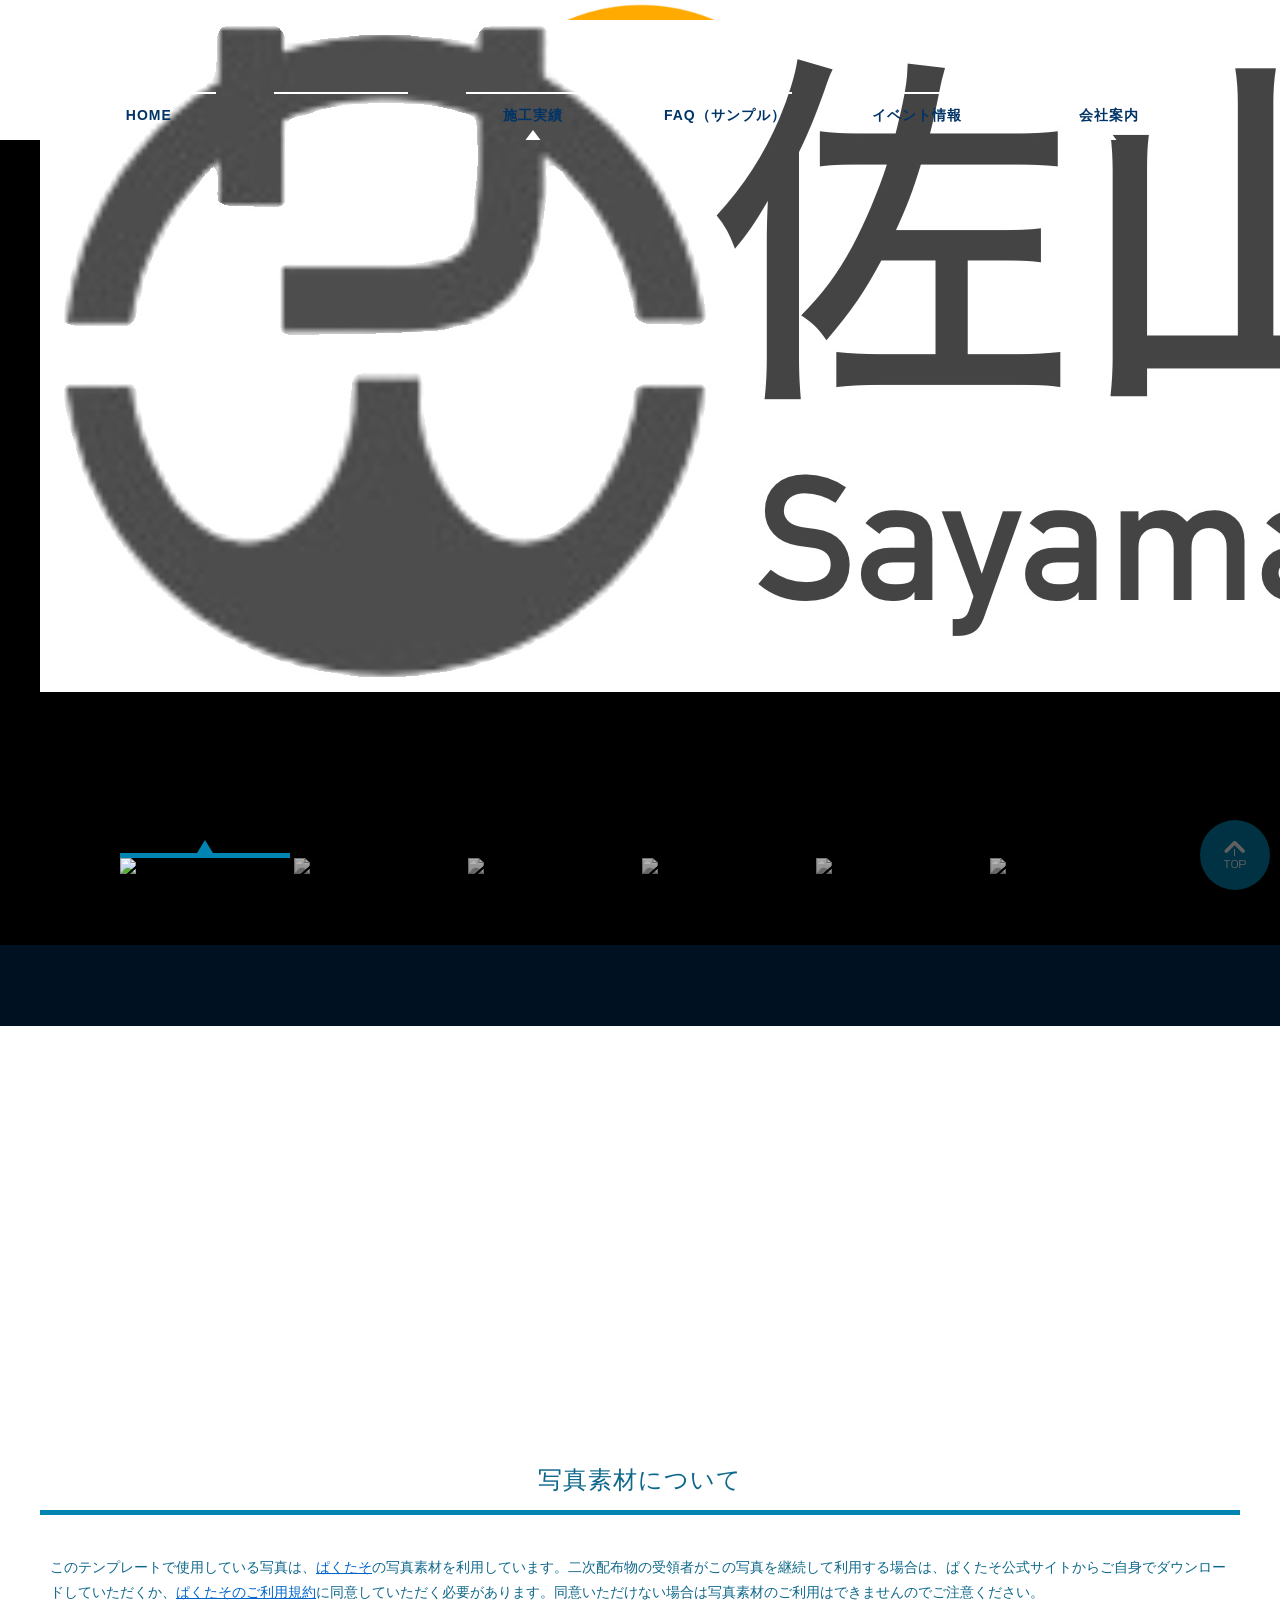
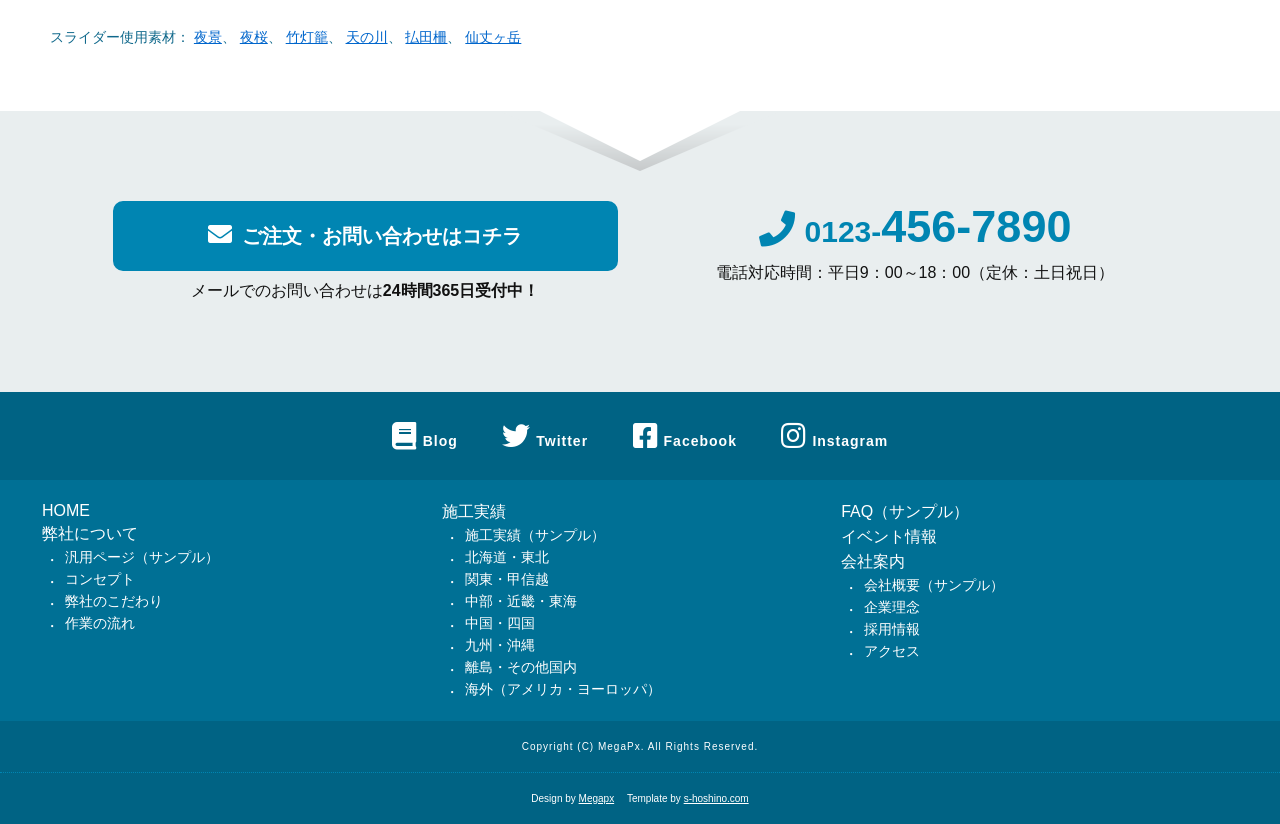
==== commit b249e828: "Update index.html" ====
--- a/sayama/kotsu/index.html
+++ b/sayama/kotsu/index.html
@@ -41,13 +41,10 @@
     <span class="middle"></span>
     <span class="bottom"></span>
 </a>
-
-<div class="h_btn"><a href="contact.html"><i class="fas fa-envelope"></i><span>お問合わせ</span></a></div>
-<div class="h_tel font_mincho"><a href="tel:"><i class="fas fa-phone"></i><span>0123-<strong>456-7890</strong></span></a></div>
 <nav id="g_navi">
     <ul class="navi_base">
     <li><a href="index.html">HOME</a></li>
-      <li><a class="ac_menu">弊社について</a>
+      <li><a class="ac_menu"></a>
       <div class="ac_list">
       <ul>
       <li><a href="sample.html">汎用ページ（サンプル）</a></li>
@@ -86,6 +83,14 @@
     </ul>
 </nav>
 
+<div class="line">
+	<div class="eifukuline" style="width: 100%;text-align: center;">
+		<img src="img/sayama-eifuku-line.PNG" style="width: 30%;">
+		<p>
+			現在、市営地下鉄栄福線は正常に運行しております。
+		</p>
+	</div>
+</div>
 </header>
 
 
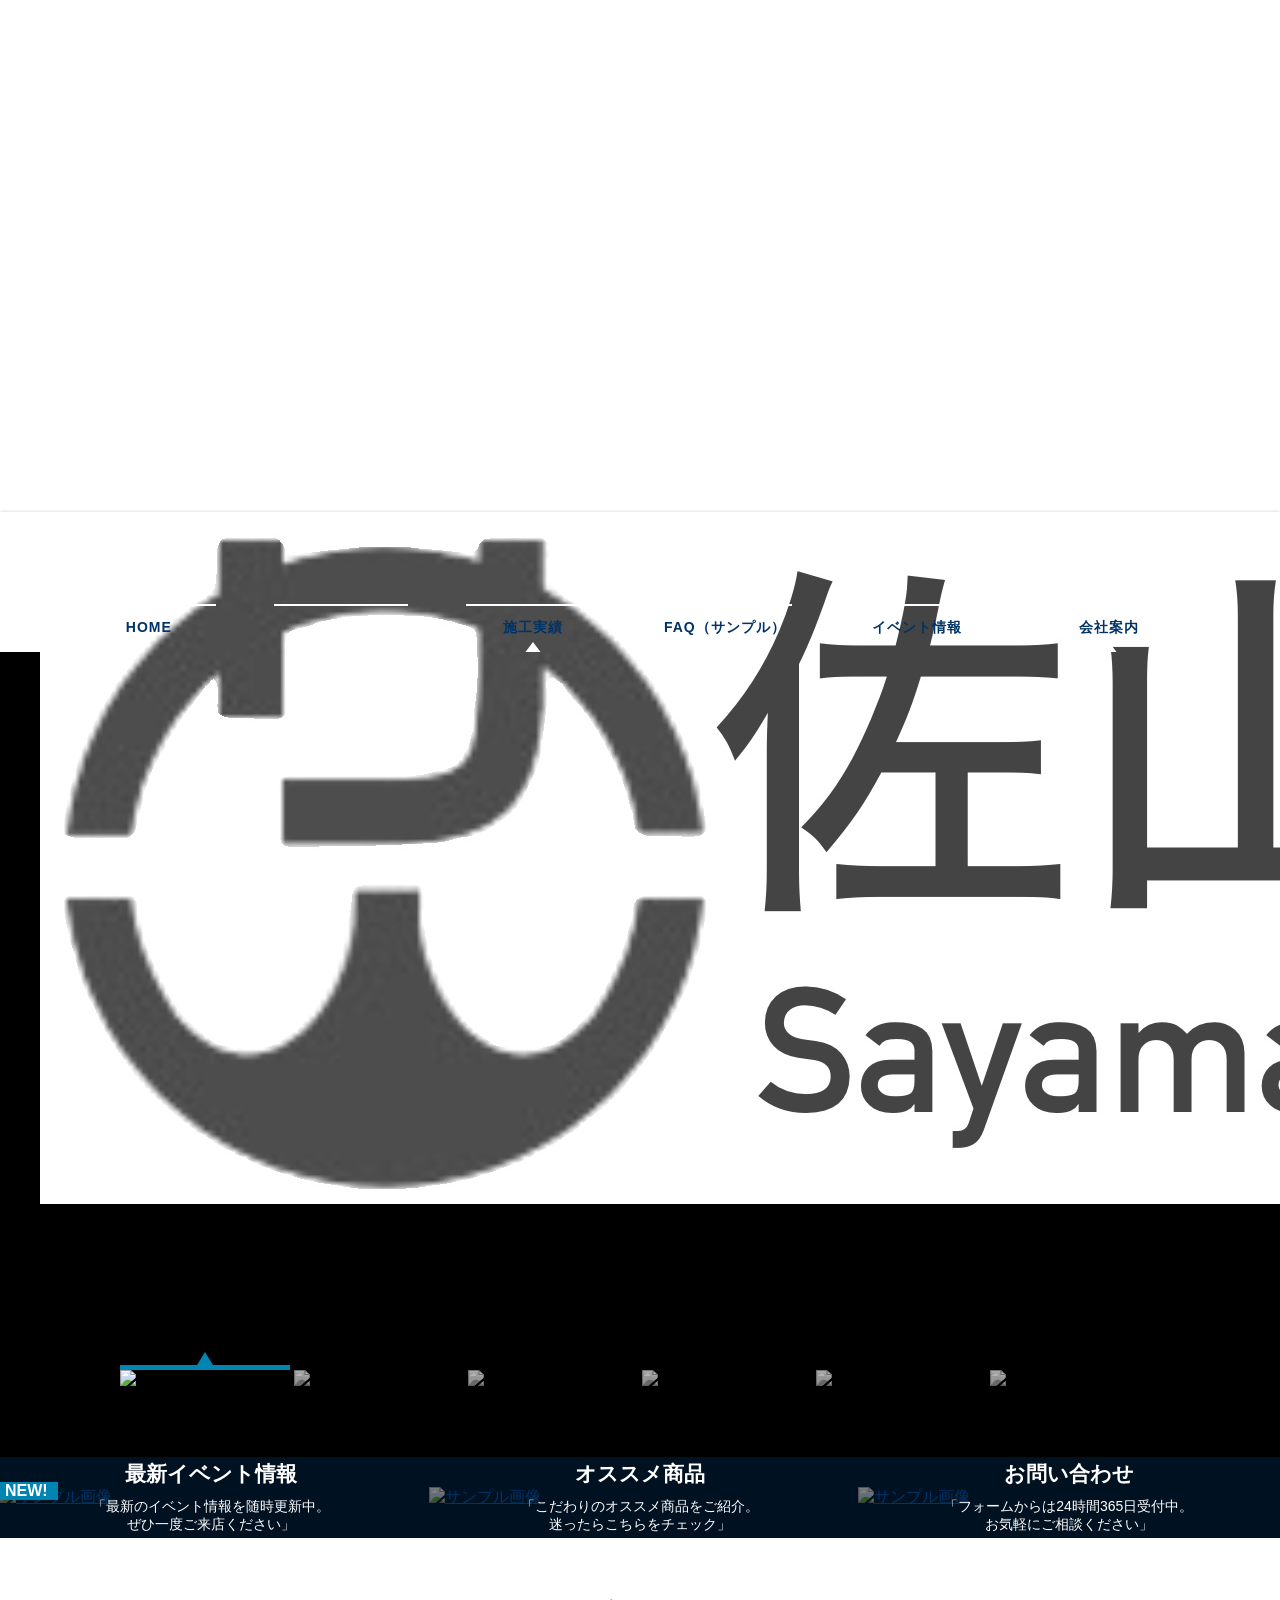
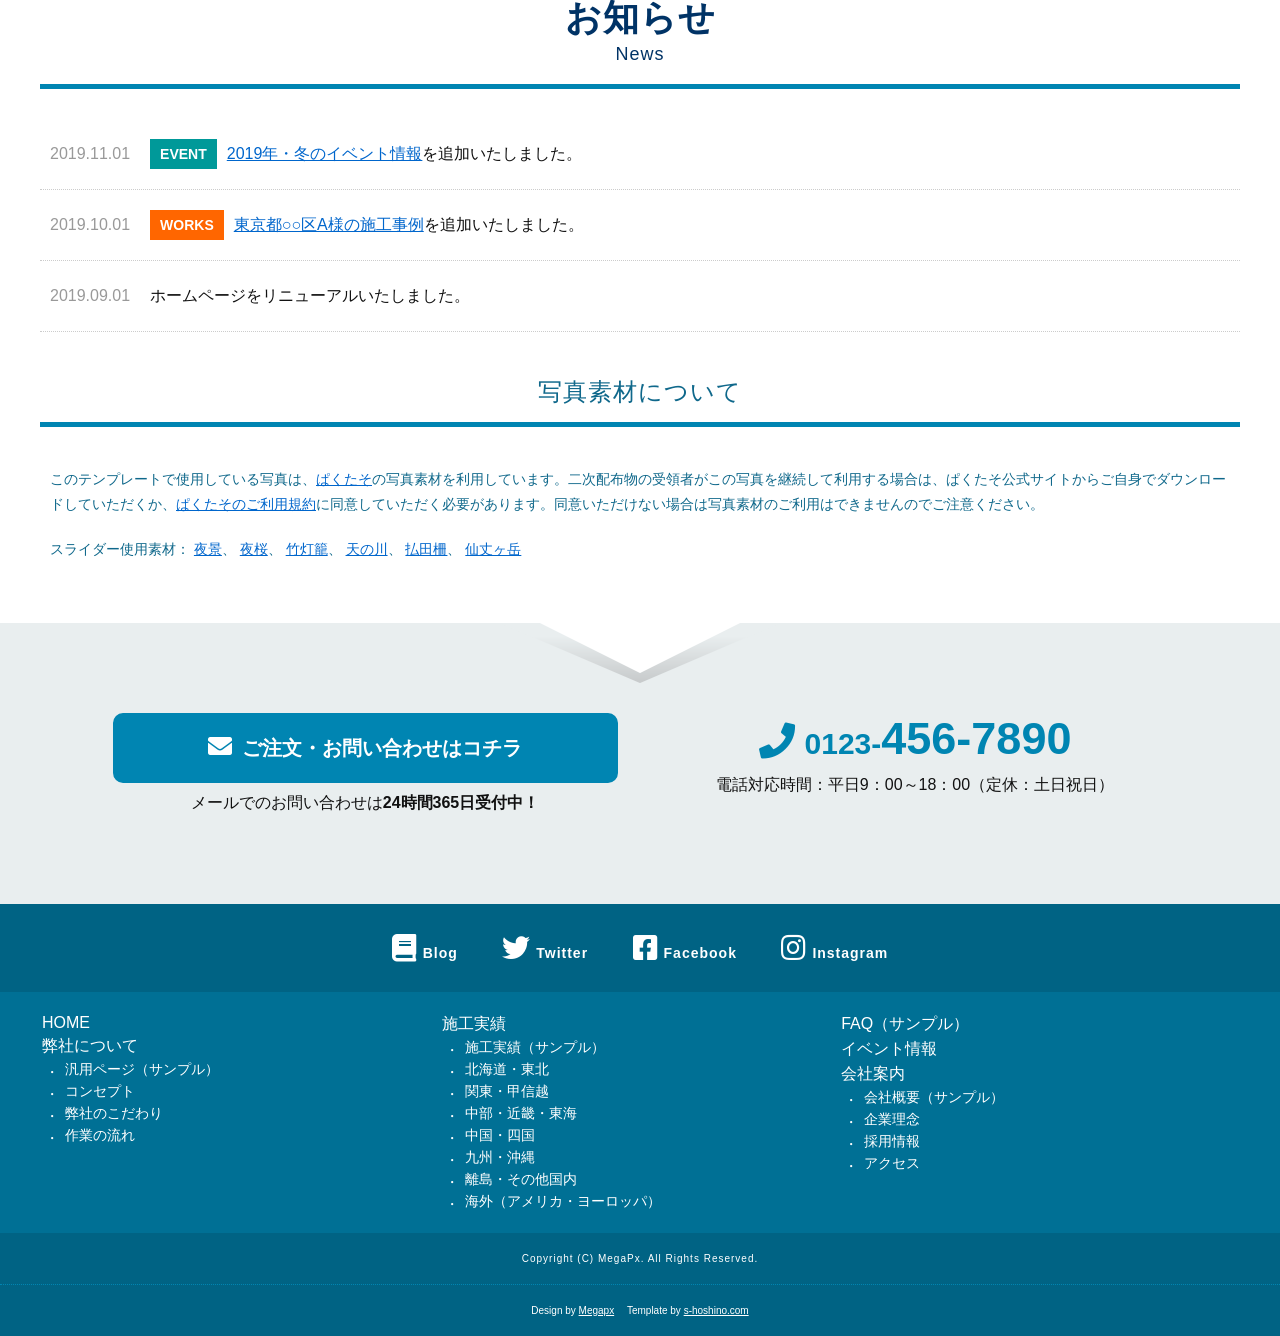
==== commit dde7388a: "Update index.html" ====
--- a/sayama/kotsu/index.html
+++ b/sayama/kotsu/index.html
@@ -84,7 +84,7 @@
 </nav>
 
 <div class="line">
-	<div class="eifukuline" style="width: 100%;text-align: center;">
+	<div class="eifukuline" style="width: 100%;text-align: center;margin-top: 10vh;background_color: white;">
 		<img src="img/sayama-eifuku-line.PNG" style="width: 30%;">
 		<p>
 			現在、市営地下鉄栄福線は正常に運行しております。
@@ -98,45 +98,37 @@
 
 
 
-<div class="slider-pro" id="top_slide">
+<div class="slider-pro" id="top_slide" style="margin-top: 40vw;">
 
 <div class="sp-slides">
 
         <div class="sp-slide">
-        <div class="top_catch">美しい夜景<br>
-<span>ラベンダー園から見える天の川</span></div>
             <img class="sp-image" src="img/slide/img_01.jpg" data-small="img/slide/img_01_sp.jpg"/>
         </div><!-- /sp-slide -->
         
         <div class="sp-slide">
-        <div class="top_catch">桧木内川の夜桜<br>
-<span>ライトアップされた角館桧木内川の桜並木</span></div>
-<div class="slide_btn"><a href="#">詳しくはコチラ</a></div>
+
             <img class="sp-image" src="img/slide/img_02.jpg" data-small="img/slide/img_02_sp.jpg"/>
         </div><!-- /sp-slide -->
         
         <div class="sp-slide">
-        <div class="top_catch">竹灯籠<br>
-<span>ボシ灯ろうまつりの竹灯籠</span></div>
+
             <img class="sp-image" src="img/slide/img_03.jpg" data-small="img/slide/img_03_sp.jpg"/>
         </div><!-- /sp-slide -->
         
         <div class="sp-slide">
-        <div class="top_catch">天の川<br>
-<span>北アルプスから見る天の川</span></div>
+
 <div class="slide_btn"><a href="#">詳しくはコチラ</a></div>
             <img class="sp-image" src="img/slide/img_04.jpg" data-small="img/slide/img_04_sp.jpg"/>
         </div><!-- /sp-slide -->
         
         <div class="sp-slide">
-        <div class="top_catch">払田柵の冬祭り<br>
-<span>秋田県大仙市の「払田柵の冬祭り」</span></div>
+
             <img class="sp-image" src="img/slide/img_05.jpg" data-small="img/slide/img_05_sp.jpg"/>
         </div><!-- /sp-slide -->
         
         <div class="sp-slide">
-        <div class="top_catch">仙丈ヶ岳の夜<br>
-<span>南アルプス、仙丈ヶ岳山頂でキャンプ</span></div>
+
 <div class="slide_btn"><a href="#">詳しくはコチラ</a></div>
             <img class="sp-image" src="img/slide/img_06.jpg" data-small="img/slide/img_06_sp.jpg"/>
         </div><!-- /sp-slide -->
